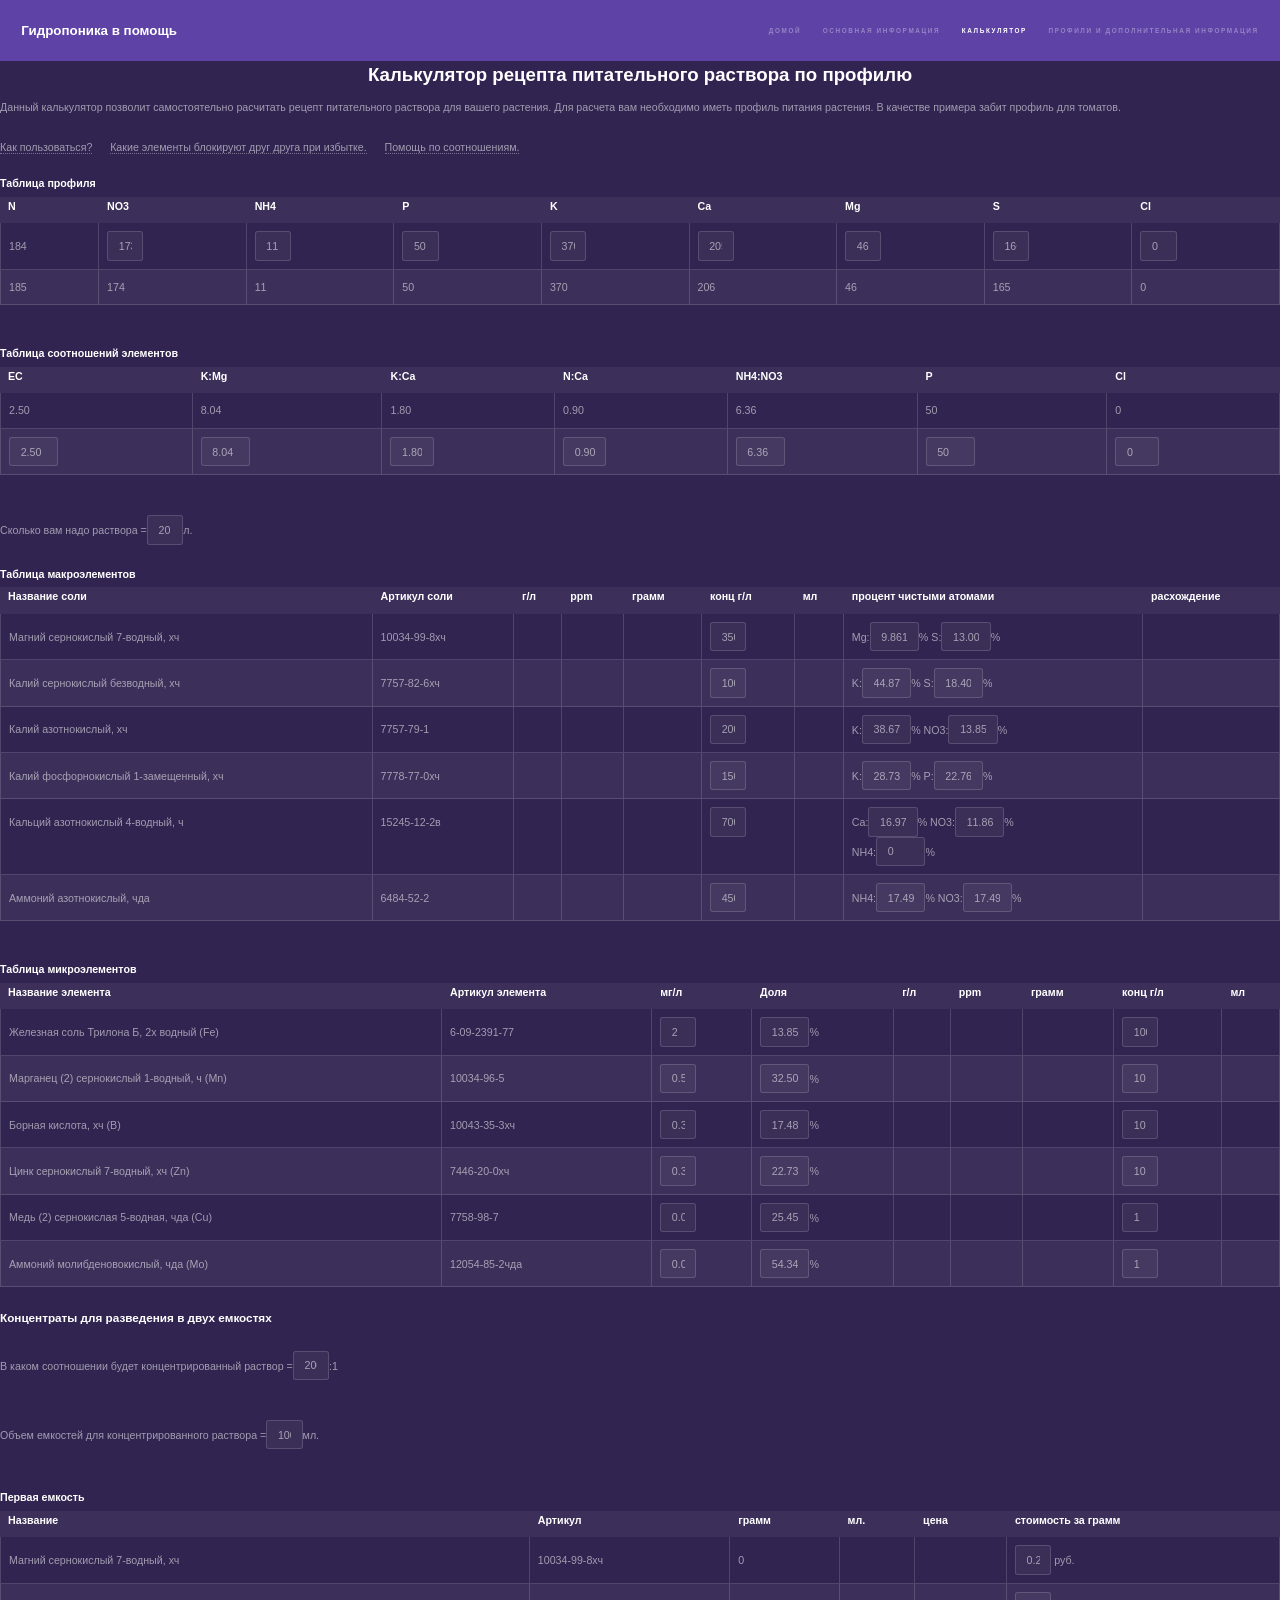
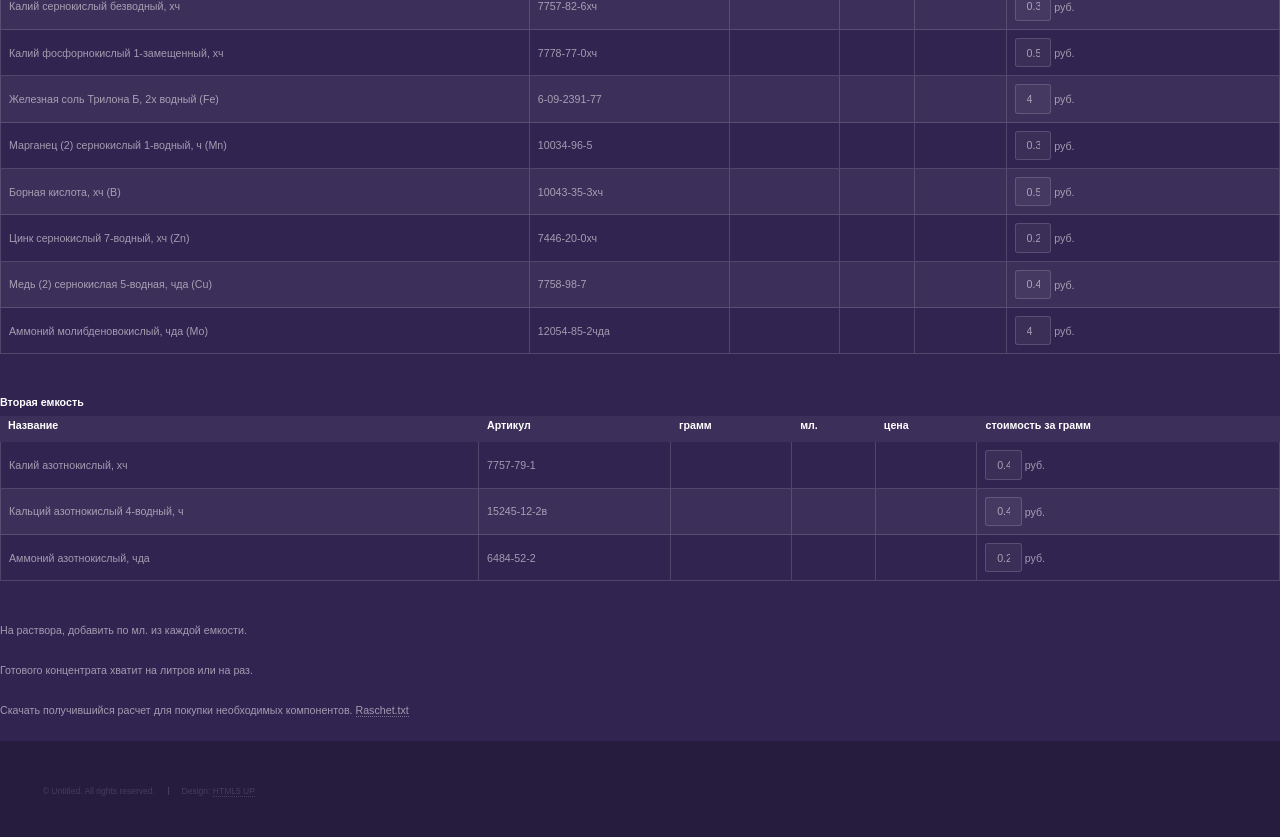
==== generic.html @ 405d000a "Add files via upload" ====
<!DOCTYPE HTML>
<!--
	Hyperspace by HTML5 UP
	html5up.net | @ajlkn
	Free for personal and commercial use under the CCA 3.0 license (html5up.net/license)
-->
<html>
	<head>
		<title>Калькулятор рецепта питательного раствора по профилю</title>
		<meta charset="utf-8" />
		<meta name="viewport" content="width=device-width, initial-scale=1, user-scalable=no" />
		<link rel="stylesheet" href="assets/css/main.css" />
		<noscript><link rel="stylesheet" href="assets/css/noscript.css" /></noscript>
	</head>
	<body class="is-preload">
		<!-- Header -->
			<header id="header">
				<a href="index.html" class="title">Гидропоника в помощь</a>
				<nav>
					<ul>
						<li><a href="index.html">Домой</a></li>
						<li><a href="generic2.html">Основная информация</a></li>
						<li><a href="generic.html" class="active">Калькулятор</a></li>
						<li><a href="generic3.html">Профили и дополнительная информация</a></li>
					</ul>
				</nav>
			</header>
    <h2 align="center">Калькулятор рецепта питательного раствора по профилю</h2>
		<p>Данный калькулятор позволит самостоятельно расчитать рецепт питательного раствора для вашего растения. Для расчета вам необходимо иметь профиль питания растения. В качестве примера забит профиль для томатов.</p>
		<div>
		<a onclick="hidetxt('div1'); return false;" href="#" rel="nofollow">Как пользоваться?</a>
		<div style="display:none;" id="div1">
			<ul>
		<li>В таблице профиля вам необходимо указать профиль питания вашего растения. Сделать это нужно в первой строке.</li>
		<li>В первой строке таблицы соотношений у вас появится расчет соотношений элементов необходимый для конечного расчета количества нужных вам солей.</li>
		<li>Во второй строке таблицы соотношений вам необходимо либо скопировать соотношения первой строки, либо произвести корректировку на ваше усмотрение.</li>
		<li>Во второй строке таблицы профиля вы можете посмотреть профиль, который получится при смешивании настоящих солей.</li>
		<li>Затем вам нужно выбрать необходимое количество раствора.</li>
		<li>В таблице микроэлементов, вы можете установить свои значения для корректировки питания.</li>
		<li>Выберите в каком соотношении будет замешиваться концентрат для приготовления раствора. И введите желаемый объем для емкостей содержащих раствор.</li>
		<li>Далее вы увидите количество необходимых солей для приготовления раствора по вашему профилю и рекомендации.</li>
			</ul>
		</div>
		&nbsp;&nbsp;&nbsp;&nbsp;
		<a onclick="hidetxt('div2'); return false;" href="#" rel="nofollow">Какие элементы блокируют друг друга при избытке.</a>
		<div style="display:none;" id="div2">
			<ul>
		<li>Калий блокирует: Кальций, Магний</li>
		<li>Магний блокирует: Кальций</li>
		<li>Кальций блокирует: Азот, Калий</li>
			</ul>
		</div>
		&nbsp;&nbsp;&nbsp;&nbsp;
		<a onclick="hidetxt('div3'); return false;" href="#" rel="nofollow">Помощь по соотношениям.</a>
		<div style="display:none;" id="div3">
			<ul>
		<li>Данные рекомендации не являются обязательными и основаны на наблюдениях.</li>
		<li>K:Mg < 10 </li>
		<li>1 < K:Ca < 2</li>
		<li>N:Ca < 1.5 </li>
		<li>K:Ca >= N:Ca</li>
			</ul>
		</div>
		</div>
		<br>
		<!-- Wrapper -->
		<form oninput="nitroprofil()">
		<h4>Таблица профиля</h4>
		<table class="alt">
		<tr>
		<th>N</th>
		<th>NO3</th>
		<th>NH4</th>
		<th>P</th>
		<th>K</th>
		<th>Ca</th>
		<th>Mg</th>
		<th>S</th>
		<th>Cl</th>
		</tr>
		<tr>
		<td><span size="3" maxlength="3" id="Ni">184</span></td>
		<td><input type="text" value="173" size="1" maxlength="3" id="NO3i"></td>
		<td><input type="text" value="11" size="1" maxlength="2" id="NH4i"></td>
		<td><input type="text" value="50" size="1" maxlength="2" id="Pi"></td>
		<td><input type="text" value="370" size="1" maxlength="3" id="Ki"></td>
		<td><input type="text" value="205" size="1" maxlength="3" id="Cai"></td>
		<td><input type="text" value="46" size="1" maxlength="2" id="Mgi"></td>
		<td><input type="text" value="166" size="1" maxlength="2" id="S"></td>
		<td><input type="text" value="0" size="1" maxlength="2" id="Cl"></td>
		</tr>
		<tr>
		<td><span size="3" maxlength="1" id="Nk">185</span></td>
		<td><span size="3" maxlength="1" id="NO3k">174</span></td>
		<td><span size="3" maxlength="1" id="NH4k">11</span></td>
		<td><span size="3" maxlength="1" id="Pk">50</span></td>
		<td><span size="3" maxlength="1" id="Kk">370</span></td>
		<td><span size="3" maxlength="1" id="Cak">206</span></td>
		<td><span size="3" maxlength="1" id="Mgk">46</span></td>
		<td><span size="3" maxlength="1" id="Sk">165</span></td>
		<td><span size="3" maxlength="1" id="Clk">0</span></td>
		</tr>
		</table>
		<br>
		<h4>Таблица соотношений элементов</h4>
		<table class="alt">
		<tr>
		<th>EC</th>
		<th>K:Mg</th>
		<th>K:Ca</th>
		<th>N:Ca</th>
		<th>NH4:NO3</th>
		<th>P</th>
		<th>Cl</th>
		</tr>
		<tr>
		<td><span size="3" maxlength="3" id="ECi">2.50</span></td>
		<td><span size="3" maxlength="3" id="KMGi">8.04</span></td>
		<td><span size="3" maxlength="3" id="KCAi">1.80</span></td>
		<td><span size="3" maxlength="3" id="NCAi">0.90</span></td>
		<td><span size="3" maxlength="3" id="NH4NO3i">6.36</span></td>
		<td><span size="3" maxlength="3" id="Pso">50</span></td>
		<td><span size="3" maxlength="3" id="Clo">0</span></td>
		</tr>
		<tr>
		<td><input type="text" size="3" value="2.50" maxlength="4" id="ECK"></span></td>
		<td><input type="text" size="3" value="8.04" maxlength="4" id="KMGK"></td>
		<td><input type="text" size="2" value="1.80" maxlength="4" id="KCAK"></td>
		<td><input type="text" size="2" value="0.90" maxlength="4" id="NCAK"></td>
		<td><input type="text" size="3" value="6.36" maxlength="4" id="NH4NO3K"></td>
		<td><input type="text" size="3" value="50" maxlength="4" id="PsoK"></td>
		<td><input type="text" size="2" value="0" maxlength="4" id="CloK"></td>
		</tr>
		</table>
		<br>
		<p> Сколько вам надо раствора =<input type="text" value="20" size="1" maxlength="4" id="Volu">л.</p>
		<h4>Таблица макроэлементов</h4>
		<table class="alt">
		<tr>
		<th>Название соли</th>
		<th>Артикул соли</th>
		<th>г/л</th>
		<th>ppm</th>
		<th>грамм</th>
		<th>конц г/л</th>
		<th>мл</th>
		<th>процент чистыми атомами</th>
		<th>расхождение</th>
		</tr>
		<tr>
		<td>Магний сернокислый 7-водный, хч</td>
		<td>10034-99-8хч</td>
		<td><span id="Gl1"></span></td>
		<td><span id="Ppm1"></span></td>
		<td><span id="Gramm1"></span></td>
		<td><input type="text" size="1" maxlength="4" value="350" id="Konc1"></td>
		<td><span id="Ml1"></span></td>
		<td>Mg:<input type="text" size="3" maxlength="7" value="9.8611" id="Mga">% S:<input type="text" size="3" maxlength="7" value="13.0095" id="Sma">%</td>
		<td><span id="Rash1"></span></td>
		</tr>
		<tr>
		<td>Калий сернокислый безводный, хч</td>
		<td>7757-82-6хч</td>
		<td><span id="Gl2"></span></td>
		<td><span id="Ppm2"></span></td>
		<td><span id="Gramm2"></span></td>
		<td><input type="text" size="1" maxlength="4" value="100" id="Konc2"></td>
		<td><span id="Ml2"></span></td>
		<td>K:<input type="text" size="3" maxlength="7" value="44.8737" id="Ka">%  S:<input type="text" size="3" maxlength="7" value="18.4008" id="Ska">%</td>
		<td><span id="Rash2"></span></td>
		</tr>
		<tr>
		<td>Калий азотнокислый, хч</td>
		<td>7757-79-1</td>
		<td><span id="Gl3"></span></td>
		<td><span id="Ppm3"></span></td>
		<td><span id="Gramm3"></span></td>
		<td><input type="text" size="1" maxlength="4" value="200" id="Konc3"></td>
		<td><span id="Ml3"></span></td>
		<td>K:<input type="text" size="3" maxlength="7" value="38.6717" id="Kna">%  NO3:<input type="text" size="3" maxlength="7" value="13.8539" id="NO3ka">%</td>
		<td><span id="Rash3"></span></td>
		</tr>
		<tr>
		<td>Калий фосфорнокислый 1-замещенный, хч</td>
		<td>7778-77-0хч</td>
		<td><span id="Gl4"></span></td>
		<td><span id="Ppm4"></span></td>
		<td><span id="Gramm4"></span></td>
		<td><input type="text" size="1" maxlength="4" value="150" id="Konc4"></td>
		<td><span id="Ml4"></span></td>
		<td>K:<input type="text" size="3" maxlength="7" value="28.7307" id="Kpa">%  P:<input type="text" size="3" maxlength="7" value="22.7605" id="Pka">%</td>
		<td><span id="Rash4"></span></td>
		</tr>
		<tr>
		<td>Кальций азотнокислый 4-водный, ч</td>
		<td>15245-12-2в</td>
		<td><span id="Gl5"></span></td>
		<td><span id="Ppm5"></span></td>
		<td><span id="Gramm5"></span></td>
		<td><input type="text" size="1" maxlength="4" value="700" id="Konc5"></td>
		<td><span id="Ml5"></span></td>
		<td>Ca:<input type="text" size="3" maxlength="7" value="16.9715" id="Caa">% NO3:<input type="text" size="3" maxlength="7" value="11.8626" id="NO3caa">% <br> NH4:<input type="text" size="3" maxlength="7" value="0" id="NH4caa">%</td>
		<td><span id="Rash5"></span></td>
		</tr>
		<tr>
		<td>Аммоний азотнокислый, чда</td>
		<td>6484-52-2</td>
		<td><span id="Gl6"></span></td>
		<td><span id="Ppm6"></span></td>
		<td><span id="Gramm6"></span></td>
		<td><input type="text" size="1" maxlength="4" value="450" id="Konc6"></td>
		<td><span id="Ml6"></span></td>
		<td>NH4:<input type="text" size="3" maxlength="7" value="17.4989" id="NH4a">% NO3:<input type="text" size="3" maxlength="7" value="17.4989" id="NO3nh4a">%</td>
		<td><span id="Rash6"></span></td>
		</tr>
		</table>
		<br>
		<h4>Таблица микроэлементов</h4>
		<table class="alt">
		<tr>
		<th>Название элемента</th>
		<th>Артикул элемента</th>
		<th>мг/л</th>
		<th>Доля</th>
		<th>г/л</th>
		<th>ppm</th>
		<th>грамм</th>
		<th>конц г/л</th>
		<th>мл</th>
		</tr>
		<tr>
		<td>Железная соль Трилона Б, 2х водный (Fe)</td>
		<td>6-09-2391-77</td>
		<td><input type="text" size="1" maxlength="4" value="2" id="Mgl1"></td>
		<td><input type="text" size="3" maxlength="7" value="13.8547" id="Dol1">%</td>
		<td><span id="Gramlitr1"></span></td>
		<td><span id="Ppmm1"></span></td>
		<td><span id="Grams1"></span></td>
		<td><input type="text" size="1" maxlength="7" value="100" id="Konc7"></td>
		<td><span id="Milli1"></span></td>
		</tr>
		<tr>
		<td>Марганец (2) сернокислый 1-водный, ч (Mn)</td>
		<td>10034-96-5</td>
		<td><input type="text" size="1" maxlength="4" value="0.55" id="Mgl2"></td>
		<td><input type="text" size="3" maxlength="7" value="32.5047" id="Dol2">%</td>
		<td><span id="Gramlitr2"></span></td>
		<td><span id="Ppmm2"></span></td>
		<td><span id="Grams2"></span></td>
		<td><input type="text" size="1" maxlength="7" value="10" id="Konc8"></td>
		<td><span id="Milli2"></span></td>
		</tr>
		<tr>
		<td>Борная кислота, хч (B)</td>
		<td>10043-35-3хч</td>
		<td><input type="text" size="1" maxlength="4" value="0.35" id="Mgl3"></td>
		<td><input type="text" size="3" maxlength="7" value="17.4842" id="Dol3">%</td>
		<td><span id="Gramlitr3"></span></td>
		<td><span id="Ppmm3"></span></td>
		<td><span id="Grams3"></span></td>
		<td><input type="text" size="1" maxlength="7" value="10" id="Konc9"></td>
		<td><span id="Milli3"></span></td>
		</tr>
		<tr>
		<td>Цинк сернокислый 7-водный, хч (Zn)</td>
		<td>7446-20-0хч</td>
		<td><input type="text" size="1" maxlength="4" value="0.33" id="Mgl4"></td>
		<td><input type="text" size="3" maxlength="7" value="22.737" id="Dol4">%</td>
		<td><span id="Gramlitr4"></span></td>
		<td><span id="Ppmm4"></span></td>
		<td><span id="Grams4"></span></td>
		<td><input type="text" size="1" maxlength="7" value="10" id="Konc10"></td>
		<td><span id="Milli4"></span></td>
		</tr>
		<tr>
		<td>Медь (2) сернокислая 5-водная, чда (Cu)</td>
		<td>7758-98-7</td>
		<td><input type="text" size="1" maxlength="4" value="0.05" id="Mgl5"></td>
		<td><input type="text" size="3" maxlength="7" value="25.4505" id="Dol5">%</td>
		<td><span id="Gramlitr5"></span></td>
		<td><span id="Ppmm5"></span></td>
		<td><span id="Grams5"></span></td>
		<td><input type="text" size="1" maxlength="7" value="1" id="Konc11"></td>
		<td><span id="Milli5"></span></td>
		</tr>
		<tr>
		<td>Аммоний молибденовокислый, чда (Mo)</td>
		<td>12054-85-2чда</td>
		<td><input type="text" size="1" maxlength="4" value="0.05" id="Mgl6"></td>
		<td><input type="text" size="3" maxlength="7" value="54.3464" id="Dol6">%</td>
		<td><span id="Gramlitr6"></span></td>
		<td><span id="Ppmm6"></span></td>
		<td><span id="Grams6"></span></td>
		<td><input type="text" size="1" maxlength="7" value="1" id="Konc12"></td>
		<td><span id="Milli6"></span></td>
		</tr>
		</table>
		<h3>Концентраты для разведения в двух емкостях</h3>
		<br>
		<p>В каком соотношении будет концентрированный раствор =<input type="text" value="200" size="1" maxlength="4" id="Koncentrat">:1</p>
		<br>
		<p> Объем емкостей для концентрированного раствора =<input type="text" value="1000" size="1" maxlength="4" id="Volkoncentrat">мл.</p>
		<br>
		<h4>Первая емкость</h4>
		<table class="alt">
			<tr>
				<th>Название</th>
				<th>Артикул</th>
				<th>грамм</th>
				<th>мл.</th>
				<th>цена</th>
				<th>стоимость за грамм</th>
			</tr>
			<tr>
				<td>Магний сернокислый 7-водный, хч</td>
				<td>10034-99-8хч</td>
				<td><span id="Gramkonc1">0</span></td>
				<td><span id="Millikonc1"></span></td>
				<td><span id="Price1"></span></td>
				<td><input type="text" size="1" maxlength="7" value="0.2" id="Priceg1"> руб.</td>
			</tr>
			<tr>
				<td>Калий сернокислый безводный, хч</td>
				<td>7757-82-6хч</td>
				<td><span id="Gramkonc2"></span></td>
				<td><span id="Millikonc2"></span></td>
				<td><span id="Price2"></span></td>
				<td><input type="text" size="1" maxlength="7" value="0.32" id="Priceg2"> руб.</td>
			</tr>
			<tr>
				<td>Калий фосфорнокислый 1-замещенный, хч</td>
				<td>7778-77-0хч</td>
				<td><span id="Gramkonc3"></span></td>
				<td><span id="Millikonc3"></span></td>
				<td><span id="Price3"></span></td>
				<td><input type="text" size="1" maxlength="7" value="0.5" id="Priceg3"> руб.</td>
			</tr>
			<tr>
				<td>Железная соль Трилона Б, 2х водный (Fe)</td>
				<td>6-09-2391-77</td>
				<td><span id="Gramkonc4"></span></td>
				<td><span id="Millikonc4"></span></td>
				<td><span id="Price4"></span></td>
				<td><input type="text" size="1" maxlength="7" value="4" id="Priceg4"> руб.</td>
			</tr>
			<tr>
				<td>Марганец (2) сернокислый 1-водный, ч (Mn)</td>
				<td>10034-96-5</td>
				<td><span id="Gramkonc5"></span></td>
				<td><span id="Millikonc5"></span></td>
				<td><span id="Price5"></span></td>
				<td><input type="text" size="1" maxlength="7" value="0.3" id="Priceg5"> руб.</td>
			</tr>
			<tr>
				<td>Борная кислота, хч (B)</td>
				<td>10043-35-3хч</td>
				<td><span id="Gramkonc6"></span></td>
				<td><span id="Millikonc6"></span></td>
				<td><span id="Price6"></span></td>
				<td><input type="text" size="1" maxlength="7" value="0.5" id="Priceg6"> руб.</td>
			</tr>
			<tr>
				<td>Цинк сернокислый 7-водный, хч (Zn)</td>
				<td>7446-20-0хч</td>
				<td><span id="Gramkonc7"></span></td>
				<td><span id="Millikonc7"></span></td>
				<td><span id="Price7"></span></td>
				<td><input type="text" size="1" maxlength="7" value="0.2" id="Priceg7"> руб.</td>
			</tr>
			<tr>
				<td>Медь (2) сернокислая 5-водная, чда (Cu)</td>
				<td>7758-98-7</td>
				<td><span id="Gramkonc8"></span></td>
				<td><span id="Millikonc8"></span></td>
				<td><span id="Price8"></span></td>
				<td><input type="text" size="1" maxlength="7" value="0.4" id="Priceg8"> руб.</td>
			</tr>
			<tr>
				<td>Аммоний молибденовокислый, чда (Mo)</td>
				<td>12054-85-2чда</td>
				<td><span id="Gramkonc9"></span></td>
				<td><span id="Millikonc9"></span></td>
				<td><span id="Price9"></span></td>
				<td><input type="text" size="1" maxlength="7" value="4" id="Priceg9"> руб.</td>
			</tr>
		</table>
		<br>
		<h4>Вторая емкость</h4>
		<table class="alt">
			<tr>
				<th>Название</th>
				<th>Артикул</th>
				<th>грамм</th>
				<th>мл.</th>
				<th>цена</th>
				<th>стоимость за грамм</th>
			</tr>
			<tr>
				<td>Калий азотнокислый, хч</td>
				<td>7757-79-1</td>
				<td><span id="Gramkonc10"></span></td>
				<td><span id="Millikonc10"></span></td>
				<td><span id="Price10"></span></td>
				<td><input type="text" size="1" maxlength="7" value="0.4" id="Priceg10"> руб.</td>
			</tr>
			<tr>
				<td>Кальций азотнокислый 4-водный, ч</td>
				<td>15245-12-2в</td>
				<td><span id="Gramkonc11"></span></td>
				<td><span id="Millikonc11"></span></td>
				<td><span id="Price11"></span></td>
				<td><input type="text" size="1" maxlength="7" value="0.4" id="Priceg11"> руб.</td>
			</tr>
			<tr>
				<td>Аммоний азотнокислый, чда</td>
				<td>6484-52-2</td>
				<td><span id="Gramkonc12"></span></td>
				<td><span id="Millikonc12"></span></td>
				<td><span id="Price12"></span></td>
				<td><input type="text" size="1" maxlength="7" value="0.25" id="Priceg12"> руб.</td>
			</tr>
		</table>
		<br>
		<p> На <span id="Volume"></span> раствора, добавить по <span id="Rashod"></span> мл. из каждой емкости.</p>
		<p> Готового концентрата хватит на <span id="Litre"></span> литров или на <span id="Razi"></span> раз.</p>
		<p> Скачать получившийся расчет для покупки необходимых компонентов. <a download="Raschet.txt" id="test" href="#">Raschet.txt</a></p>
		<script src="assets/js/calculator.js"></script>
				</form>
				<!-- Footer -->
			<footer id="footer" class="wrapper alt">
				<div class="inner">
					<ul class="menu">
						<li>&copy; Untitled. All rights reserved.</li><li>Design: <a href="http://html5up.net">HTML5 UP</a></li>
					</ul>
				</div>
			</footer>

		<!-- Scripts -->
			<script src="assets/js/jquery.min.js"></script>
			<script src="assets/js/jquery.scrollex.min.js"></script>
			<script src="assets/js/jquery.scrolly.min.js"></script>
			<script src="assets/js/browser.min.js"></script>
			<script src="assets/js/breakpoints.min.js"></script>
			<script src="assets/js/util.js"></script>
			<script src="assets/js/main.js"></script>
			<script src="assets/js/base64.js"></script>
<script>
var show;
function hidetxt(type){
 param=document.getElementById(type);
 if(param.style.display == "none") {
 if(show) show.style.display = "none";
 param.style.display = "block";
 show = param;
 }else param.style.display = "none"
}
</script>
	</body>
</html>
---- assets/css/main.css ----
@import url(fontawesome-all.min.css);

/*
	Hyperspace by HTML5 UP
	html5up.net | @ajlkn
	Free for personal and commercial use under the CCA 3.0 license (html5up.net/license)
*/

html, body, div, span, applet, object,
iframe, h1, h2, h3, h4, h5, h6, p, blockquote,
pre, a, abbr, acronym, address, big, cite,
code, del, dfn, em, img, ins, kbd, q, s, samp,
small, strike, strong, sub, sup, tt, var, b,
u, i, center, dl, dt, dd, ol, ul, li, fieldset,
form, label, legend, table, caption, tbody,
tfoot, thead, tr, th, td, article, aside,
canvas, details, embed, figure, figcaption,
footer, header, hgroup, menu, nav, output, ruby,
section, summary, time, mark, audio, video {
	margin: 0;
	padding: 0;
	border: 0;
	font-size: 100%;
	font: inherit;
	vertical-align: baseline;}

article, aside, details, figcaption, figure,
footer, header, hgroup, menu, nav, section {
	display: block;}

body {
	line-height: 1;
}

ol, ul {
	list-style: none;
}

blockquote, q {
	quotes: none;
}

	blockquote:before, blockquote:after, q:before, q:after {
		content: '';
		content: none;
	}

table {
	border-collapse: collapse;
	border-spacing: 0;
}

body {
	-webkit-text-size-adjust: none;
}

mark {
	background-color: transparent;
	color: inherit;
}

input::-moz-focus-inner {
	border: 0;
	padding: 0;
}

input, select, textarea {
	-moz-appearance: none;
	-webkit-appearance: none;
	-ms-appearance: none;
	appearance: none;
}

/* Basic */

	@-ms-viewport {
		width: device-width;
	}

	body {
		-ms-overflow-style: scrollbar;
	}

	@media screen and (max-width: 480px) {

		html, body {
			min-width: 320px;
		}

	}

	html {
		box-sizing: border-box;
	}

	*, *:before, *:after {
		box-sizing: inherit;
	}

	body {
		background: #312450;
	}

		body.is-preload *, body.is-preload *:before, body.is-preload *:after {
			-moz-animation: none !important;
			-webkit-animation: none !important;
			-ms-animation: none !important;
			animation: none !important;
			-moz-transition: none !important;
			-webkit-transition: none !important;
			-ms-transition: none !important;
			transition: none !important;
		}

/* Type */

	body, input, select, textarea {
		color: rgba(255, 255, 255, 0.55);
		font-family: Arial, Helvetica, sans-serif;
		font-size: 13.5pt;
		font-weight: normal;
		line-height: 1.75;
	}

		@media screen and (max-width: 1680px) {

			body, input, select, textarea {
				font-size: 12pt;
			}

		}

		@media screen and (max-width: 1280px) {

			body, input, select, textarea {
				font-size: 8pt;
			}

		}

		@media screen and (max-width: 360px) {

			body, input, select, textarea {
				font-size: 7pt;
			}

		}

	a {
		-moz-transition: color 0.2s ease, border-bottom-color 0.2s ease;
		-webkit-transition: color 0.2s ease, border-bottom-color 0.2s ease;
		-ms-transition: color 0.2s ease, border-bottom-color 0.2s ease;
		transition: color 0.2s ease, border-bottom-color 0.2s ease;
		border-bottom: dotted 1px rgba(255, 255, 255, 0.35);
		color: inherit;
		text-decoration: none;
	}

		a:hover {
			border-bottom-color: transparent;
			color: #ffffff;
		}

	strong, b {
		color: #ffffff;
		font-weight: bold;
	}

	em, i {
		font-style: italic;
	}

	p {
		margin: 0 0 2em 0;
	}

	h1, h2, h3, h4, h5, h6 {
		color: #ffffff;
		font-weight: bold;
		line-height: 1.5;
		margin: 0 0 0.5em 0;
	}

		h1 a, h2 a, h3 a, h4 a, h5 a, h6 a {
			color: inherit;
			text-decoration: none;
		}

	h1 {
		font-size: 2.75em;
	}

		h1.major {
			margin: 0 0 1.3em 0;
			position: relative;
			padding-bottom: 0.35em;
		}

			h1.major:after {
				background-image: -moz-linear-gradient(to right, #5e42a6, #b74e91);
				background-image: -webkit-linear-gradient(to right, #5e42a6, #b74e91);
				background-image: -ms-linear-gradient(to right, #5e42a6, #b74e91);
				background-image: linear-gradient(to right, #5e42a6, #b74e91);
				-moz-transition: max-width 0.2s ease;
				-webkit-transition: max-width 0.2s ease;
				-ms-transition: max-width 0.2s ease;
				transition: max-width 0.2s ease;
				border-radius: 0.2em;
				bottom: 0;
				content: '';
				height: 0.05em;
				position: absolute;
				right: 0;
				width: 100%;
			}

	h2 {
		font-size: 1.75em;
	}

	h3 {
		font-size: 1.1em;
	}

	h4 {
		font-size: 1em;
	}

	h5 {
		font-size: 0.8em;
	}

	h6 {
		font-size: 0.6em;
	}

	@media screen and (max-width: 736px) {

		h1 {
			font-size: 2em;
		}

		h2 {
			font-size: 1.25em;
		}

		h3 {
			font-size: 1em;
		}

		h4 {
			font-size: 0.8em;
		}

		h5 {
			font-size: 0.6em;
		}

		h6 {
			font-size: 0.6em;
		}

	}

	sub {
		font-size: 0.8em;
		position: relative;
		top: 0.5em;
	}

	sup {
		font-size: 0.8em;
		position: relative;
		top: -0.5em;
	}

	blockquote {
		border-left: solid 4px rgba(255, 255, 255, 0.15);
		font-style: italic;
		margin: 0 0 2em 0;
		padding: 0.5em 0 0.5em 2em;
	}

	code {
		background: rgba(255, 255, 255, 0.05);
		border-radius: 0.25em;
		border: solid 1px rgba(255, 255, 255, 0.15);
		font-family: "Courier New", monospace;
		font-size: 0.9em;
		margin: 0 0.25em;
		padding: 0.25em 0.65em;
	}

	pre {
		-webkit-overflow-scrolling: touch;
		font-family: "Courier New", monospace;
		font-size: 0.9em;
		margin: 0 0 2em 0;
	}

		pre code {
			display: block;
			line-height: 1.75em;
			padding: 1em 1.5em;
			overflow-x: auto;
		}

	hr {
		border: 0;
		border-bottom: solid 1px rgba(255, 255, 255, 0.15);
		margin: 2em 0;
	}

		hr.major {
			margin: 3em 0;
		}

	.align-left {
		text-align: left;
	}

	.align-center {
		text-align: center;
	}

	.align-right {
		text-align: right;
	}

/* Row */

	.row {
		display: flex;
		flex-wrap: wrap;
		box-sizing: border-box;
		align-items: stretch;
	}

		.row > * {
			box-sizing: border-box;
		}

		.row.gtr-uniform > * > :last-child {
			margin-bottom: 0;
		}

		.row.aln-left {
			justify-content: flex-start;
		}

		.row.aln-center {
			justify-content: center;
		}

		.row.aln-right {
			justify-content: flex-end;
		}

		.row.aln-top {
			align-items: flex-start;
		}

		.row.aln-middle {
			align-items: center;
		}

		.row.aln-bottom {
			align-items: flex-end;
		}

		.row > .imp {
			order: -1;
		}

		.row > .col-1 {
			width: 8.33333%;
		}

		.row > .off-1 {
			margin-left: 8.33333%;
		}

		.row > .col-2 {
			width: 16.66667%;
		}

		.row > .off-2 {
			margin-left: 16.66667%;
		}

		.row > .col-3 {
			width: 25%;
		}

		.row > .off-3 {
			margin-left: 25%;
		}

		.row > .col-4 {
			width: 33.33333%;
		}

		.row > .off-4 {
			margin-left: 33.33333%;
		}

		.row > .col-5 {
			width: 41.66667%;
		}

		.row > .off-5 {
			margin-left: 41.66667%;
		}

		.row > .col-6 {
			width: 50%;
		}

		.row > .off-6 {
			margin-left: 50%;
		}

		.row > .col-7 {
			width: 58.33333%;
		}

		.row > .off-7 {
			margin-left: 58.33333%;
		}

		.row > .col-8 {
			width: 66.66667%;
		}

		.row > .off-8 {
			margin-left: 66.66667%;
		}

		.row > .col-9 {
			width: 75%;
		}

		.row > .off-9 {
			margin-left: 75%;
		}

		.row > .col-10 {
			width: 83.33333%;
		}

		.row > .off-10 {
			margin-left: 83.33333%;
		}

		.row > .col-11 {
			width: 91.66667%;
		}

		.row > .off-11 {
			margin-left: 91.66667%;
		}

		.row > .col-12 {
			width: 100%;
		}

		.row > .off-12 {
			margin-left: 100%;
		}

		.row.gtr-0 {
			margin-top: 0;
			margin-left: 0em;
		}

			.row.gtr-0 > * {
				padding: 0 0 0 0em;
			}

			.row.gtr-0.gtr-uniform {
				margin-top: 0em;
			}

				.row.gtr-0.gtr-uniform > * {
					padding-top: 0em;
				}

		.row.gtr-25 {
			margin-top: 0;
			margin-left: -0.375em;
		}

			.row.gtr-25 > * {
				padding: 0 0 0 0.375em;
			}

			.row.gtr-25.gtr-uniform {
				margin-top: -0.375em;
			}

				.row.gtr-25.gtr-uniform > * {
					padding-top: 0.375em;
				}

		.row.gtr-50 {
			margin-top: 0;
			margin-left: -0.75em;
		}

			.row.gtr-50 > * {
				padding: 0 0 0 0.75em;
			}

			.row.gtr-50.gtr-uniform {
				margin-top: -0.75em;
			}

				.row.gtr-50.gtr-uniform > * {
					padding-top: 0.75em;
				}

		.row {
			margin-top: 0;
			margin-left: -1.5em;
		}

			.row > * {
				padding: 0 0 0 1.5em;
			}

			.row.gtr-uniform {
				margin-top: -1.5em;
			}

				.row.gtr-uniform > * {
					padding-top: 1.5em;
				}

		.row.gtr-150 {
			margin-top: 0;
			margin-left: -2.25em;
		}

			.row.gtr-150 > * {
				padding: 0 0 0 2.25em;
			}

			.row.gtr-150.gtr-uniform {
				margin-top: -2.25em;
			}

				.row.gtr-150.gtr-uniform > * {
					padding-top: 2.25em;
				}

		.row.gtr-200 {
			margin-top: 0;
			margin-left: -3em;
		}

			.row.gtr-200 > * {
				padding: 0 0 0 3em;
			}

			.row.gtr-200.gtr-uniform {
				margin-top: -3em;
			}

				.row.gtr-200.gtr-uniform > * {
					padding-top: 3em;
				}

		@media screen and (max-width: 1680px) {

			.row {
				display: flex;
				flex-wrap: wrap;
				box-sizing: border-box;
				align-items: stretch;
			}

				.row > * {
					box-sizing: border-box;
				}

				.row.gtr-uniform > * > :last-child {
					margin-bottom: 0;
				}

				.row.aln-left {
					justify-content: flex-start;
				}

				.row.aln-center {
					justify-content: center;
				}

				.row.aln-right {
					justify-content: flex-end;
				}

				.row.aln-top {
					align-items: flex-start;
				}

				.row.aln-middle {
					align-items: center;
				}

				.row.aln-bottom {
					align-items: flex-end;
				}

				.row > .imp-xlarge {
					order: -1;
				}

				.row > .col-1-xlarge {
					width: 8.33333%;
				}

				.row > .off-1-xlarge {
					margin-left: 8.33333%;
				}

				.row > .col-2-xlarge {
					width: 16.66667%;
				}

				.row > .off-2-xlarge {
					margin-left: 16.66667%;
				}

				.row > .col-3-xlarge {
					width: 25%;
				}

				.row > .off-3-xlarge {
					margin-left: 25%;
				}

				.row > .col-4-xlarge {
					width: 33.33333%;
				}

				.row > .off-4-xlarge {
					margin-left: 33.33333%;
				}

				.row > .col-5-xlarge {
					width: 41.66667%;
				}

				.row > .off-5-xlarge {
					margin-left: 41.66667%;
				}

				.row > .col-6-xlarge {
					width: 50%;
				}

				.row > .off-6-xlarge {
					margin-left: 50%;
				}

				.row > .col-7-xlarge {
					width: 58.33333%;
				}

				.row > .off-7-xlarge {
					margin-left: 58.33333%;
				}

				.row > .col-8-xlarge {
					width: 66.66667%;
				}

				.row > .off-8-xlarge {
					margin-left: 66.66667%;
				}

				.row > .col-9-xlarge {
					width: 75%;
				}

				.row > .off-9-xlarge {
					margin-left: 75%;
				}

				.row > .col-10-xlarge {
					width: 83.33333%;
				}

				.row > .off-10-xlarge {
					margin-left: 83.33333%;
				}

				.row > .col-11-xlarge {
					width: 91.66667%;
				}

				.row > .off-11-xlarge {
					margin-left: 91.66667%;
				}

				.row > .col-12-xlarge {
					width: 100%;
				}

				.row > .off-12-xlarge {
					margin-left: 100%;
				}

				.row.gtr-0 {
					margin-top: 0;
					margin-left: 0em;
				}

					.row.gtr-0 > * {
						padding: 0 0 0 0em;
					}

					.row.gtr-0.gtr-uniform {
						margin-top: 0em;
					}

						.row.gtr-0.gtr-uniform > * {
							padding-top: 0em;
						}

				.row.gtr-25 {
					margin-top: 0;
					margin-left: -0.375em;
				}

					.row.gtr-25 > * {
						padding: 0 0 0 0.375em;
					}

					.row.gtr-25.gtr-uniform {
						margin-top: -0.375em;
					}

						.row.gtr-25.gtr-uniform > * {
							padding-top: 0.375em;
						}

				.row.gtr-50 {
					margin-top: 0;
					margin-left: -0.75em;
				}

					.row.gtr-50 > * {
						padding: 0 0 0 0.75em;
					}

					.row.gtr-50.gtr-uniform {
						margin-top: -0.75em;
					}

						.row.gtr-50.gtr-uniform > * {
							padding-top: 0.75em;
						}

				.row {
					margin-top: 0;
					margin-left: -1.5em;
				}

					.row > * {
						padding: 0 0 0 1.5em;
					}

					.row.gtr-uniform {
						margin-top: -1.5em;
					}

						.row.gtr-uniform > * {
							padding-top: 1.5em;
						}

				.row.gtr-150 {
					margin-top: 0;
					margin-left: -2.25em;
				}

					.row.gtr-150 > * {
						padding: 0 0 0 2.25em;
					}

					.row.gtr-150.gtr-uniform {
						margin-top: -2.25em;
					}

						.row.gtr-150.gtr-uniform > * {
							padding-top: 2.25em;
						}

				.row.gtr-200 {
					margin-top: 0;
					margin-left: -3em;
				}

					.row.gtr-200 > * {
						padding: 0 0 0 3em;
					}

					.row.gtr-200.gtr-uniform {
						margin-top: -3em;
					}

						.row.gtr-200.gtr-uniform > * {
							padding-top: 3em;
						}

		}

		@media screen and (max-width: 1280px) {

			.row {
				display: flex;
				flex-wrap: wrap;
				box-sizing: border-box;
				align-items: stretch;
			}

				.row > * {
					box-sizing: border-box;
				}

				.row.gtr-uniform > * > :last-child {
					margin-bottom: 0;
				}

				.row.aln-left {
					justify-content: flex-start;
				}

				.row.aln-center {
					justify-content: center;
				}

				.row.aln-right {
					justify-content: flex-end;
				}

				.row.aln-top {
					align-items: flex-start;
				}

				.row.aln-middle {
					align-items: center;
				}

				.row.aln-bottom {
					align-items: flex-end;
				}

				.row > .imp-large {
					order: -1;
				}

				.row > .col-1-large {
					width: 8.33333%;
				}

				.row > .off-1-large {
					margin-left: 8.33333%;
				}

				.row > .col-2-large {
					width: 16.66667%;
				}

				.row > .off-2-large {
					margin-left: 16.66667%;
				}

				.row > .col-3-large {
					width: 25%;
				}

				.row > .off-3-large {
					margin-left: 25%;
				}

				.row > .col-4-large {
					width: 33.33333%;
				}

				.row > .off-4-large {
					margin-left: 33.33333%;
				}

				.row > .col-5-large {
					width: 41.66667%;
				}

				.row > .off-5-large {
					margin-left: 41.66667%;
				}

				.row > .col-6-large {
					width: 50%;
				}

				.row > .off-6-large {
					margin-left: 50%;
				}

				.row > .col-7-large {
					width: 58.33333%;
				}

				.row > .off-7-large {
					margin-left: 58.33333%;
				}

				.row > .col-8-large {
					width: 66.66667%;
				}

				.row > .off-8-large {
					margin-left: 66.66667%;
				}

				.row > .col-9-large {
					width: 75%;
				}

				.row > .off-9-large {
					margin-left: 75%;
				}

				.row > .col-10-large {
					width: 83.33333%;
				}

				.row > .off-10-large {
					margin-left: 83.33333%;
				}

				.row > .col-11-large {
					width: 91.66667%;
				}

				.row > .off-11-large {
					margin-left: 91.66667%;
				}

				.row > .col-12-large {
					width: 100%;
				}

				.row > .off-12-large {
					margin-left: 100%;
				}

				.row.gtr-0 {
					margin-top: 0;
					margin-left: 0em;
				}

					.row.gtr-0 > * {
						padding: 0 0 0 0em;
					}

					.row.gtr-0.gtr-uniform {
						margin-top: 0em;
					}

						.row.gtr-0.gtr-uniform > * {
							padding-top: 0em;
						}

				.row.gtr-25 {
					margin-top: 0;
					margin-left: -0.375em;
				}

					.row.gtr-25 > * {
						padding: 0 0 0 0.375em;
					}

					.row.gtr-25.gtr-uniform {
						margin-top: -0.375em;
					}

						.row.gtr-25.gtr-uniform > * {
							padding-top: 0.375em;
						}

				.row.gtr-50 {
					margin-top: 0;
					margin-left: -0.75em;
				}

					.row.gtr-50 > * {
						padding: 0 0 0 0.75em;
					}

					.row.gtr-50.gtr-uniform {
						margin-top: -0.75em;
					}

						.row.gtr-50.gtr-uniform > * {
							padding-top: 0.75em;
						}

				.row {
					margin-top: 0;
					margin-left: -1.5em;
				}

					.row > * {
						padding: 0 0 0 1.5em;
					}

					.row.gtr-uniform {
						margin-top: -1.5em;
					}

						.row.gtr-uniform > * {
							padding-top: 1.5em;
						}

				.row.gtr-150 {
					margin-top: 0;
					margin-left: -2.25em;
				}

					.row.gtr-150 > * {
						padding: 0 0 0 2.25em;
					}

					.row.gtr-150.gtr-uniform {
						margin-top: -2.25em;
					}

						.row.gtr-150.gtr-uniform > * {
							padding-top: 2.25em;
						}

				.row.gtr-200 {
					margin-top: 0;
					margin-left: -3em;
				}

					.row.gtr-200 > * {
						padding: 0 0 0 3em;
					}

					.row.gtr-200.gtr-uniform {
						margin-top: -3em;
					}

						.row.gtr-200.gtr-uniform > * {
							padding-top: 3em;
						}

		}

		@media screen and (max-width: 980px) {

			.row {
				display: flex;
				flex-wrap: wrap;
				box-sizing: border-box;
				align-items: stretch;
			}

				.row > * {
					box-sizing: border-box;
				}

				.row.gtr-uniform > * > :last-child {
					margin-bottom: 0;
				}

				.row.aln-left {
					justify-content: flex-start;
				}

				.row.aln-center {
					justify-content: center;
				}

				.row.aln-right {
					justify-content: flex-end;
				}

				.row.aln-top {
					align-items: flex-start;
				}

				.row.aln-middle {
					align-items: center;
				}

				.row.aln-bottom {
					align-items: flex-end;
				}

				.row > .imp-medium {
					order: -1;
				}

				.row > .col-1-medium {
					width: 8.33333%;
				}

				.row > .off-1-medium {
					margin-left: 8.33333%;
				}

				.row > .col-2-medium {
					width: 16.66667%;
				}

				.row > .off-2-medium {
					margin-left: 16.66667%;
				}

				.row > .col-3-medium {
					width: 25%;
				}

				.row > .off-3-medium {
					margin-left: 25%;
				}

				.row > .col-4-medium {
					width: 33.33333%;
				}

				.row > .off-4-medium {
					margin-left: 33.33333%;
				}

				.row > .col-5-medium {
					width: 41.66667%;
				}

				.row > .off-5-medium {
					margin-left: 41.66667%;
				}

				.row > .col-6-medium {
					width: 50%;
				}

				.row > .off-6-medium {
					margin-left: 50%;
				}

				.row > .col-7-medium {
					width: 58.33333%;
				}

				.row > .off-7-medium {
					margin-left: 58.33333%;
				}

				.row > .col-8-medium {
					width: 66.66667%;
				}

				.row > .off-8-medium {
					margin-left: 66.66667%;
				}

				.row > .col-9-medium {
					width: 75%;
				}

				.row > .off-9-medium {
					margin-left: 75%;
				}

				.row > .col-10-medium {
					width: 83.33333%;
				}

				.row > .off-10-medium {
					margin-left: 83.33333%;
				}

				.row > .col-11-medium {
					width: 91.66667%;
				}

				.row > .off-11-medium {
					margin-left: 91.66667%;
				}

				.row > .col-12-medium {
					width: 100%;
				}

				.row > .off-12-medium {
					margin-left: 100%;
				}

				.row.gtr-0 {
					margin-top: 0;
					margin-left: 0em;
				}

					.row.gtr-0 > * {
						padding: 0 0 0 0em;
					}

					.row.gtr-0.gtr-uniform {
						margin-top: 0em;
					}

						.row.gtr-0.gtr-uniform > * {
							padding-top: 0em;
						}

				.row.gtr-25 {
					margin-top: 0;
					margin-left: -0.375em;
				}

					.row.gtr-25 > * {
						padding: 0 0 0 0.375em;
					}

					.row.gtr-25.gtr-uniform {
						margin-top: -0.375em;
					}

						.row.gtr-25.gtr-uniform > * {
							padding-top: 0.375em;
						}

				.row.gtr-50 {
					margin-top: 0;
					margin-left: -0.75em;
				}

					.row.gtr-50 > * {
						padding: 0 0 0 0.75em;
					}

					.row.gtr-50.gtr-uniform {
						margin-top: -0.75em;
					}

						.row.gtr-50.gtr-uniform > * {
							padding-top: 0.75em;
						}

				.row {
					margin-top: 0;
					margin-left: -1.5em;
				}

					.row > * {
						padding: 0 0 0 1.5em;
					}

					.row.gtr-uniform {
						margin-top: -1.5em;
					}

						.row.gtr-uniform > * {
							padding-top: 1.5em;
						}

				.row.gtr-150 {
					margin-top: 0;
					margin-left: -2.25em;
				}

					.row.gtr-150 > * {
						padding: 0 0 0 2.25em;
					}

					.row.gtr-150.gtr-uniform {
						margin-top: -2.25em;
					}

						.row.gtr-150.gtr-uniform > * {
							padding-top: 2.25em;
						}

				.row.gtr-200 {
					margin-top: 0;
					margin-left: -3em;
				}

					.row.gtr-200 > * {
						padding: 0 0 0 3em;
					}

					.row.gtr-200.gtr-uniform {
						margin-top: -3em;
					}

						.row.gtr-200.gtr-uniform > * {
							padding-top: 3em;
						}

		}

		@media screen and (max-width: 736px) {

			.row {
				display: flex;
				flex-wrap: wrap;
				box-sizing: border-box;
				align-items: stretch;
			}

				.row > * {
					box-sizing: border-box;
				}

				.row.gtr-uniform > * > :last-child {
					margin-bottom: 0;
				}

				.row.aln-left {
					justify-content: flex-start;
				}

				.row.aln-center {
					justify-content: center;
				}

				.row.aln-right {
					justify-content: flex-end;
				}

				.row.aln-top {
					align-items: flex-start;
				}

				.row.aln-middle {
					align-items: center;
				}

				.row.aln-bottom {
					align-items: flex-end;
				}

				.row > .imp-small {
					order: -1;
				}

				.row > .col-1-small {
					width: 8.33333%;
				}

				.row > .off-1-small {
					margin-left: 8.33333%;
				}

				.row > .col-2-small {
					width: 16.66667%;
				}

				.row > .off-2-small {
					margin-left: 16.66667%;
				}

				.row > .col-3-small {
					width: 25%;
				}

				.row > .off-3-small {
					margin-left: 25%;
				}

				.row > .col-4-small {
					width: 33.33333%;
				}

				.row > .off-4-small {
					margin-left: 33.33333%;
				}

				.row > .col-5-small {
					width: 41.66667%;
				}

				.row > .off-5-small {
					margin-left: 41.66667%;
				}

				.row > .col-6-small {
					width: 50%;
				}

				.row > .off-6-small {
					margin-left: 50%;
				}

				.row > .col-7-small {
					width: 58.33333%;
				}

				.row > .off-7-small {
					margin-left: 58.33333%;
				}

				.row > .col-8-small {
					width: 66.66667%;
				}

				.row > .off-8-small {
					margin-left: 66.66667%;
				}

				.row > .col-9-small {
					width: 75%;
				}

				.row > .off-9-small {
					margin-left: 75%;
				}

				.row > .col-10-small {
					width: 83.33333%;
				}

				.row > .off-10-small {
					margin-left: 83.33333%;
				}

				.row > .col-11-small {
					width: 91.66667%;
				}

				.row > .off-11-small {
					margin-left: 91.66667%;
				}

				.row > .col-12-small {
					width: 100%;
				}

				.row > .off-12-small {
					margin-left: 100%;
				}

				.row.gtr-0 {
					margin-top: 0;
					margin-left: 0em;
				}

					.row.gtr-0 > * {
						padding: 0 0 0 0em;
					}

					.row.gtr-0.gtr-uniform {
						margin-top: 0em;
					}

						.row.gtr-0.gtr-uniform > * {
							padding-top: 0em;
						}

				.row.gtr-25 {
					margin-top: 0;
					margin-left: -0.375em;
				}

					.row.gtr-25 > * {
						padding: 0 0 0 0.375em;
					}

					.row.gtr-25.gtr-uniform {
						margin-top: -0.375em;
					}

						.row.gtr-25.gtr-uniform > * {
							padding-top: 0.375em;
						}

				.row.gtr-50 {
					margin-top: 0;
					margin-left: -0.75em;
				}

					.row.gtr-50 > * {
						padding: 0 0 0 0.75em;
					}

					.row.gtr-50.gtr-uniform {
						margin-top: -0.75em;
					}

						.row.gtr-50.gtr-uniform > * {
							padding-top: 0.75em;
						}

				.row {
					margin-top: 0;
					margin-left: -1.5em;
				}

					.row > * {
						padding: 0 0 0 1.5em;
					}

					.row.gtr-uniform {
						margin-top: -1.5em;
					}

						.row.gtr-uniform > * {
							padding-top: 1.5em;
						}

				.row.gtr-150 {
					margin-top: 0;
					margin-left: -2.25em;
				}

					.row.gtr-150 > * {
						padding: 0 0 0 2.25em;
					}

					.row.gtr-150.gtr-uniform {
						margin-top: -2.25em;
					}

						.row.gtr-150.gtr-uniform > * {
							padding-top: 2.25em;
						}

				.row.gtr-200 {
					margin-top: 0;
					margin-left: -3em;
				}

					.row.gtr-200 > * {
						padding: 0 0 0 3em;
					}

					.row.gtr-200.gtr-uniform {
						margin-top: -3em;
					}

						.row.gtr-200.gtr-uniform > * {
							padding-top: 3em;
						}

		}

		@media screen and (max-width: 480px) {

			.row {
				display: flex;
				flex-wrap: wrap;
				box-sizing: border-box;
				align-items: stretch;
			}

				.row > * {
					box-sizing: border-box;
				}

				.row.gtr-uniform > * > :last-child {
					margin-bottom: 0;
				}

				.row.aln-left {
					justify-content: flex-start;
				}

				.row.aln-center {
					justify-content: center;
				}

				.row.aln-right {
					justify-content: flex-end;
				}

				.row.aln-top {
					align-items: flex-start;
				}

				.row.aln-middle {
					align-items: center;
				}

				.row.aln-bottom {
					align-items: flex-end;
				}

				.row > .imp-xsmall {
					order: -1;
				}

				.row > .col-1-xsmall {
					width: 8.33333%;
				}

				.row > .off-1-xsmall {
					margin-left: 8.33333%;
				}

				.row > .col-2-xsmall {
					width: 16.66667%;
				}

				.row > .off-2-xsmall {
					margin-left: 16.66667%;
				}

				.row > .col-3-xsmall {
					width: 25%;
				}

				.row > .off-3-xsmall {
					margin-left: 25%;
				}

				.row > .col-4-xsmall {
					width: 33.33333%;
				}

				.row > .off-4-xsmall {
					margin-left: 33.33333%;
				}

				.row > .col-5-xsmall {
					width: 41.66667%;
				}

				.row > .off-5-xsmall {
					margin-left: 41.66667%;
				}

				.row > .col-6-xsmall {
					width: 50%;
				}

				.row > .off-6-xsmall {
					margin-left: 50%;
				}

				.row > .col-7-xsmall {
					width: 58.33333%;
				}

				.row > .off-7-xsmall {
					margin-left: 58.33333%;
				}

				.row > .col-8-xsmall {
					width: 66.66667%;
				}

				.row > .off-8-xsmall {
					margin-left: 66.66667%;
				}

				.row > .col-9-xsmall {
					width: 75%;
				}

				.row > .off-9-xsmall {
					margin-left: 75%;
				}

				.row > .col-10-xsmall {
					width: 83.33333%;
				}

				.row > .off-10-xsmall {
					margin-left: 83.33333%;
				}

				.row > .col-11-xsmall {
					width: 91.66667%;
				}

				.row > .off-11-xsmall {
					margin-left: 91.66667%;
				}

				.row > .col-12-xsmall {
					width: 100%;
				}

				.row > .off-12-xsmall {
					margin-left: 100%;
				}

				.row.gtr-0 {
					margin-top: 0;
					margin-left: 0em;
				}

					.row.gtr-0 > * {
						padding: 0 0 0 0em;
					}

					.row.gtr-0.gtr-uniform {
						margin-top: 0em;
					}

						.row.gtr-0.gtr-uniform > * {
							padding-top: 0em;
						}

				.row.gtr-25 {
					margin-top: 0;
					margin-left: -0.375em;
				}

					.row.gtr-25 > * {
						padding: 0 0 0 0.375em;
					}

					.row.gtr-25.gtr-uniform {
						margin-top: -0.375em;
					}

						.row.gtr-25.gtr-uniform > * {
							padding-top: 0.375em;
						}

				.row.gtr-50 {
					margin-top: 0;
					margin-left: -0.75em;
				}

					.row.gtr-50 > * {
						padding: 0 0 0 0.75em;
					}

					.row.gtr-50.gtr-uniform {
						margin-top: -0.75em;
					}

						.row.gtr-50.gtr-uniform > * {
							padding-top: 0.75em;
						}

				.row {
					margin-top: 0;
					margin-left: -1.5em;
				}

					.row > * {
						padding: 0 0 0 1.5em;
					}

					.row.gtr-uniform {
						margin-top: -1.5em;
					}

						.row.gtr-uniform > * {
							padding-top: 1.5em;
						}

				.row.gtr-150 {
					margin-top: 0;
					margin-left: -2.25em;
				}

					.row.gtr-150 > * {
						padding: 0 0 0 2.25em;
					}

					.row.gtr-150.gtr-uniform {
						margin-top: -2.25em;
					}

						.row.gtr-150.gtr-uniform > * {
							padding-top: 2.25em;
						}

				.row.gtr-200 {
					margin-top: 0;
					margin-left: -3em;
				}

					.row.gtr-200 > * {
						padding: 0 0 0 3em;
					}

					.row.gtr-200.gtr-uniform {
						margin-top: -3em;
					}

						.row.gtr-200.gtr-uniform > * {
							padding-top: 3em;
						}

		}

/* Box */

	.box {
		border-radius: 0.25em;
		border: solid 1px rgba(255, 255, 255, 0.15);
		margin-bottom: 2em;
		padding: 1.5em;
	}

		.box > :last-child,
		.box > :last-child > :last-child,
		.box > :last-child > :last-child > :last-child {
			margin-bottom: 0;
		}

		.box.alt {
			border: 0;
			border-radius: 0;
			padding: 0;
		}

/* Button */

	input[type="submit"],
	input[type="reset"],
	input[type="button"],
	button,
	.button {
		-moz-appearance: none;
		-webkit-appearance: none;
		-ms-appearance: none;
		appearance: none;
		-moz-transition: border-color 0.2s ease;
		-webkit-transition: border-color 0.2s ease;
		-ms-transition: border-color 0.2s ease;
		transition: border-color 0.2s ease;
		background-color: transparent;
		border: solid 1px !important;
		border-color: rgba(255, 255, 255, 0.15) !important;
		border-radius: 3em;
		color: #ffffff !important;
		cursor: pointer;
		display: inline-block;
		font-size: 0.6em;
		font-weight: bold;
		height: calc(4.75em + 2px);
		letter-spacing: 0.25em;
		line-height: 4.75em;
		outline: 0;
		padding: 0 3.75em;
		position: relative;
		text-align: center;
		text-decoration: none;
		text-transform: uppercase;
		white-space: nowrap;
	}

		input[type="submit"]:after,
		input[type="reset"]:after,
		input[type="button"]:after,
		button:after,
		.button:after {
			-moz-transform: scale(0.25);
			-webkit-transform: scale(0.25);
			-ms-transform: scale(0.25);
			transform: scale(0.25);
			pointer-events: none;
			-moz-transition: opacity 0.2s ease, -moz-transform 0.2s ease;
			-webkit-transition: opacity 0.2s ease, -webkit-transform 0.2s ease;
			-ms-transition: opacity 0.2s ease, -ms-transform 0.2s ease;
			transition: opacity 0.2s ease, transform 0.2s ease;
			background: #ffffff;
			border-radius: 3em;
			content: '';
			height: 100%;
			left: 0;
			opacity: 0;
			position: absolute;
			top: 0;
			width: 100%;
		}

		input[type="submit"].icon:before,
		input[type="reset"].icon:before,
		input[type="button"].icon:before,
		button.icon:before,
		.button.icon:before {
			margin-right: 0.75em;
		}

		input[type="submit"].fit,
		input[type="reset"].fit,
		input[type="button"].fit,
		button.fit,
		.button.fit {
			width: 100%;
		}

		input[type="submit"].small,
		input[type="reset"].small,
		input[type="button"].small,
		button.small,
		.button.small {
			font-size: 0.4em;
		}

		input[type="submit"].large,
		input[type="reset"].large,
		input[type="button"].large,
		button.large,
		.button.large {
			font-size: 0.8em;
		}

		input[type="submit"].primary,
		input[type="reset"].primary,
		input[type="button"].primary,
		button.primary,
		.button.primary {
			background-color: #ffffff;
			color: #312450 !important;
		}

			input[type="submit"].primary:after,
			input[type="reset"].primary:after,
			input[type="button"].primary:after,
			button.primary:after,
			.button.primary:after {
				display: none;
			}

		input[type="submit"].disabled, input[type="submit"]:disabled,
		input[type="reset"].disabled,
		input[type="reset"]:disabled,
		input[type="button"].disabled,
		input[type="button"]:disabled,
		button.disabled,
		button:disabled,
		.button.disabled,
		.button:disabled {
			cursor: default;
			opacity: 0.5;
			pointer-events: none;
		}

		input[type="submit"]:hover,
		input[type="reset"]:hover,
		input[type="button"]:hover,
		button:hover,
		.button:hover {
			border-color: rgba(255, 255, 255, 0.55) !important;
		}

			input[type="submit"]:hover:after,
			input[type="reset"]:hover:after,
			input[type="button"]:hover:after,
			button:hover:after,
			.button:hover:after {
				opacity: 0.05;
				-moz-transform: scale(1);
				-webkit-transform: scale(1);
				-ms-transform: scale(1);
				transform: scale(1);
			}

			input[type="submit"]:hover:active,
			input[type="reset"]:hover:active,
			input[type="button"]:hover:active,
			button:hover:active,
			.button:hover:active {
				border-color: #ffffff !important;
			}

				input[type="submit"]:hover:active:after,
				input[type="reset"]:hover:active:after,
				input[type="button"]:hover:active:after,
				button:hover:active:after,
				.button:hover:active:after {
					opacity: 0.1;
				}

/* Features */

	.features {
		display: -moz-flex;
		display: -webkit-flex;
		display: -ms-flex;
		display: flex;
		-moz-flex-wrap: wrap;
		-webkit-flex-wrap: wrap;
		-ms-flex-wrap: wrap;
		flex-wrap: wrap;
		border-radius: 0.25em;
		border: solid 1px rgba(255, 255, 255, 0.15);
		background: rgba(255, 255, 255, 0.05);
		margin: 0 0 2em 0;
	}

		.features section {
			padding: 3.5em 3em 1em 7em ;
			width: 50%;
			border-top: solid 1px rgba(255, 255, 255, 0.15);
			position: relative;
		}

			.features section:nth-child(-n + 2) {
				border-top-width: 0;
			}

			.features section:nth-child(2n) {
				border-left: solid 1px rgba(255, 255, 255, 0.15);
			}

			.features section .icon {
				-moz-transition: opacity 0.5s ease, -moz-transform 0.5s ease;
				-webkit-transition: opacity 0.5s ease, -webkit-transform 0.5s ease;
				-ms-transition: opacity 0.5s ease, -ms-transform 0.5s ease;
				transition: opacity 0.5s ease, transform 0.5s ease;
				-moz-transition-delay: 1s;
				-webkit-transition-delay: 1s;
				-ms-transition-delay: 1s;
				transition-delay: 1s;
				-moz-transform: scale(1);
				-webkit-transform: scale(1);
				-ms-transform: scale(1);
				transform: scale(1);
				position: absolute;
				left: 3em;
				top: 3em;
				opacity: 1;
			}

			.features section:nth-child(1) .icon {
				-moz-transition-delay: 0.15s;
				-webkit-transition-delay: 0.15s;
				-ms-transition-delay: 0.15s;
				transition-delay: 0.15s;
			}

			.features section:nth-child(2) .icon {
				-moz-transition-delay: 0.3s;
				-webkit-transition-delay: 0.3s;
				-ms-transition-delay: 0.3s;
				transition-delay: 0.3s;
			}

			.features section:nth-child(3) .icon {
				-moz-transition-delay: 0.45s;
				-webkit-transition-delay: 0.45s;
				-ms-transition-delay: 0.45s;
				transition-delay: 0.45s;
			}

			.features section:nth-child(4) .icon {
				-moz-transition-delay: 0.6s;
				-webkit-transition-delay: 0.6s;
				-ms-transition-delay: 0.6s;
				transition-delay: 0.6s;
			}

			.features section:nth-child(5) .icon {
				-moz-transition-delay: 0.75s;
				-webkit-transition-delay: 0.75s;
				-ms-transition-delay: 0.75s;
				transition-delay: 0.75s;
			}

			.features section:nth-child(6) .icon {
				-moz-transition-delay: 0.9s;
				-webkit-transition-delay: 0.9s;
				-ms-transition-delay: 0.9s;
				transition-delay: 0.9s;
			}

			.features section:nth-child(7) .icon {
				-moz-transition-delay: 1.05s;
				-webkit-transition-delay: 1.05s;
				-ms-transition-delay: 1.05s;
				transition-delay: 1.05s;
			}

			.features section:nth-child(8) .icon {
				-moz-transition-delay: 1.2s;
				-webkit-transition-delay: 1.2s;
				-ms-transition-delay: 1.2s;
				transition-delay: 1.2s;
			}

			.features section:nth-child(9) .icon {
				-moz-transition-delay: 1.35s;
				-webkit-transition-delay: 1.35s;
				-ms-transition-delay: 1.35s;
				transition-delay: 1.35s;
			}

			.features section:nth-child(10) .icon {
				-moz-transition-delay: 1.5s;
				-webkit-transition-delay: 1.5s;
				-ms-transition-delay: 1.5s;
				transition-delay: 1.5s;
			}

			.features section:nth-child(11) .icon {
				-moz-transition-delay: 1.65s;
				-webkit-transition-delay: 1.65s;
				-ms-transition-delay: 1.65s;
				transition-delay: 1.65s;
			}

			.features section:nth-child(12) .icon {
				-moz-transition-delay: 1.8s;
				-webkit-transition-delay: 1.8s;
				-ms-transition-delay: 1.8s;
				transition-delay: 1.8s;
			}

			.features section:nth-child(13) .icon {
				-moz-transition-delay: 1.95s;
				-webkit-transition-delay: 1.95s;
				-ms-transition-delay: 1.95s;
				transition-delay: 1.95s;
			}

			.features section:nth-child(14) .icon {
				-moz-transition-delay: 2.1s;
				-webkit-transition-delay: 2.1s;
				-ms-transition-delay: 2.1s;
				transition-delay: 2.1s;
			}

			.features section:nth-child(15) .icon {
				-moz-transition-delay: 2.25s;
				-webkit-transition-delay: 2.25s;
				-ms-transition-delay: 2.25s;
				transition-delay: 2.25s;
			}

			.features section:nth-child(16) .icon {
				-moz-transition-delay: 2.4s;
				-webkit-transition-delay: 2.4s;
				-ms-transition-delay: 2.4s;
				transition-delay: 2.4s;
			}

			.features section:nth-child(17) .icon {
				-moz-transition-delay: 2.55s;
				-webkit-transition-delay: 2.55s;
				-ms-transition-delay: 2.55s;
				transition-delay: 2.55s;
			}

			.features section:nth-child(18) .icon {
				-moz-transition-delay: 2.7s;
				-webkit-transition-delay: 2.7s;
				-ms-transition-delay: 2.7s;
				transition-delay: 2.7s;
			}

			.features section:nth-child(19) .icon {
				-moz-transition-delay: 2.85s;
				-webkit-transition-delay: 2.85s;
				-ms-transition-delay: 2.85s;
				transition-delay: 2.85s;
			}

			.features section:nth-child(20) .icon {
				-moz-transition-delay: 3s;
				-webkit-transition-delay: 3s;
				-ms-transition-delay: 3s;
				transition-delay: 3s;
			}

		.features.inactive section .icon {
			-moz-transform: scale(0.5);
			-webkit-transform: scale(0.5);
			-ms-transform: scale(0.5);
			transform: scale(0.5);
			opacity: 0;
		}

		@media screen and (max-width: 980px) {

			.features {
				display: block;
			}

				.features section {
					border-top-width: 1px !important;
					border-left-width: 0 !important;
					width: 100%;
				}

					.features section:first-child {
						border-top-width: 0 !important;
					}

		}

		@media screen and (max-width: 736px) {

			.features section {
				padding: 2.5em 1.5em 0.1em 5.5em ;
			}

				.features section .icon {
					left: 1.5em;
					top: 2em;
				}

		}

		@media screen and (max-width: 480px) {

			.features section {
				padding: 2em 1.5em 0.1em 1.5em ;
			}

				.features section .icon {
					left: 0;
					position: relative;
					top: 0;
				}

		}

/* Form */

	form {
		margin: 0 0 2em 0;
	}

		form > :last-child {
			margin-bottom: 0;
		}

		form > .fields {
			display: -moz-flex;
			display: -webkit-flex;
			display: -ms-flex;
			display: flex;
			-moz-flex-wrap: wrap;
			-webkit-flex-wrap: wrap;
			-ms-flex-wrap: wrap;
			flex-wrap: wrap;
			width: calc(100% + 3em);
			margin: -1.5em 0 2em -1.5em;
		}

			form > .fields > .field {
				-moz-flex-grow: 0;
				-webkit-flex-grow: 0;
				-ms-flex-grow: 0;
				flex-grow: 0;
				-moz-flex-shrink: 0;
				-webkit-flex-shrink: 0;
				-ms-flex-shrink: 0;
				flex-shrink: 0;
				padding: 1.5em 0 0 1.5em;
				width: calc(100% - 1.5em);
			}

				form > .fields > .field.half {
					width: calc(50% - 0.75em);
				}

				form > .fields > .field.third {
					width: calc(100%/3 - 0.5em);
				}

				form > .fields > .field.quarter {
					width: calc(25% - 0.375em);
				}

		@media screen and (max-width: 480px) {

			form > .fields {
				width: calc(100% + 3em);
				margin: -1.5em 0 2em -1.5em;
			}

				form > .fields > .field {
					padding: 1.5em 0 0 1.5em;
					width: calc(100% - 1.5em);
				}

					form > .fields > .field.half {
						width: calc(100% - 1.5em);
					}

					form > .fields > .field.third {
						width: calc(100% - 1.5em);
					}

					form > .fields > .field.quarter {
						width: calc(100% - 1.5em);
					}

		}

	label {
		color: #ffffff;
		font-weight: bold;
		line-height: 1.5;
		margin: 0 0 0.7em 0;
		display: block;
		font-size: 1.1em;
	}

	input[type="text"],
	input[type="password"],
	input[type="email"],
	input[type="tel"],
	select,
	textarea {
		-moz-appearance: none;
		-webkit-appearance: none;
		-ms-appearance: none;
		appearance: none;
		background: rgba(255, 255, 255, 0.05);
		border-radius: 0.25em;
		border: none;
		border: solid 1px rgba(255, 255, 255, 0.15);
		color: inherit;
		display: inline-block;
		outline: 0;
		padding: 0 1em;
		text-decoration: none;
	}

		input[type="text"]:invalid,
		input[type="password"]:invalid,
		input[type="email"]:invalid,
		input[type="tel"]:invalid,
		select:invalid,
		textarea:invalid {
			box-shadow: none;
		}

		input[type="text"]:focus,
		input[type="password"]:focus,
		input[type="email"]:focus,
		input[type="tel"]:focus,
		select:focus,
		textarea:focus {
			border-color: #312450;
			box-shadow: 0 0 0 1px #ffffff;
		}

	select {
		background-image: url("data:image/svg+xml;charset=utf8,%3Csvg xmlns='http://www.w3.org/2000/svg' width='40' height='40' preserveAspectRatio='none' viewBox='0 0 40 40'%3E%3Cpath d='M9.4,12.3l10.4,10.4l10.4-10.4c0.2-0.2,0.5-0.4,0.9-0.4c0.3,0,0.6,0.1,0.9,0.4l3.3,3.3c0.2,0.2,0.4,0.5,0.4,0.9 c0,0.4-0.1,0.6-0.4,0.9L20.7,31.9c-0.2,0.2-0.5,0.4-0.9,0.4c-0.3,0-0.6-0.1-0.9-0.4L4.3,17.3c-0.2-0.2-0.4-0.5-0.4-0.9 c0-0.4,0.1-0.6,0.4-0.9l3.3-3.3c0.2-0.2,0.5-0.4,0.9-0.4S9.1,12.1,9.4,12.3z' fill='rgba(255, 255, 255, 0.15)' /%3E%3C/svg%3E");
		background-size: 1.25rem;
		background-repeat: no-repeat;
		background-position: calc(100% - 1rem) center;
		height: 2.75em;
		padding-right: 2.75em;
		text-overflow: ellipsis;
	}

		select option {
			color: #ffffff;
			background: #312450;
		}

		select:focus::-ms-value {
			background-color: transparent;
		}

		select::-ms-expand {
			display: none;
		}

	input[type="text"],
	input[type="password"],
	input[type="email"],
	select {
		height: 2.75em;
	}

	textarea {
		padding: 0.75em 1em;
	}

		body.is-ie textarea {
			min-height: 10em;
		}

	input[type="checkbox"],
	input[type="radio"] {
		-moz-appearance: none;
		-webkit-appearance: none;
		-ms-appearance: none;
		appearance: none;
		display: block;
		float: left;
		margin-right: -2em;
		opacity: 0;
		width: 1em;
		z-index: -1;
	}

		input[type="checkbox"] + label,
		input[type="radio"] + label {
			text-decoration: none;
			color: rgba(255, 255, 255, 0.55);
			cursor: pointer;
			display: inline-block;
			font-size: 1em;
			font-weight: normal;
			padding-left: 2.4em;
			padding-right: 0.75em;
			position: relative;
		}

			input[type="checkbox"] + label:before,
			input[type="radio"] + label:before {
				-moz-osx-font-smoothing: grayscale;
				-webkit-font-smoothing: antialiased;
				display: inline-block;
				font-style: normal;
				font-variant: normal;
				text-rendering: auto;
				line-height: 1;
				text-transform: none !important;
				font-family: 'Font Awesome 5 Free';
				font-weight: 900;
			}

			input[type="checkbox"] + label:before,
			input[type="radio"] + label:before {
				background: rgba(255, 255, 255, 0.05);
				border-radius: 0.25em;
				border: solid 1px rgba(255, 255, 255, 0.15);
				content: '';
				display: inline-block;
				font-size: 0.8em;
				height: 2.0625em;
				left: 0;
				line-height: 2.0625em;
				position: absolute;
				text-align: center;
				top: 0;
				width: 2.0625em;
			}

		input[type="checkbox"]:checked + label:before,
		input[type="radio"]:checked + label:before {
			background: #ffffff;
			border-color: #ffffff;
			color: #b74e91;
			content: '\f00c';
		}

		input[type="checkbox"]:focus + label:before,
		input[type="radio"]:focus + label:before {
			border-color: #ffffff;
			box-shadow: 0 0 0 1px #ffffff;
		}

	input[type="checkbox"] + label:before {
		border-radius: 0.25em;
	}

	input[type="radio"] + label:before {
		border-radius: 100%;
	}

	::-webkit-input-placeholder {
		color: rgba(255, 255, 255, 0.35) !important;
		opacity: 1.0;
	}

	:-moz-placeholder {
		color: rgba(255, 255, 255, 0.35) !important;
		opacity: 1.0;
	}

	::-moz-placeholder {
		color: rgba(255, 255, 255, 0.35) !important;
		opacity: 1.0;
	}

	:-ms-input-placeholder {
		color: rgba(255, 255, 255, 0.35) !important;
		opacity: 1.0;
	}

/* Icon */

	.icon {
		text-decoration: none;
		border-bottom: none;
		position: relative;
	}

		.icon:before {
			-moz-osx-font-smoothing: grayscale;
			-webkit-font-smoothing: antialiased;
			display: inline-block;
			font-style: normal;
			font-variant: normal;
			text-rendering: auto;
			line-height: 1;
			text-transform: none !important;
			font-family: 'Font Awesome 5 Free';
			font-weight: 400;
		}

		.icon > .label {
			display: none;
		}

		.icon:before {
			line-height: inherit;
		}

		.icon.solid:before {
			font-weight: 900;
		}

		.icon.brands:before {
			font-family: 'Font Awesome 5 Brands';
		}

		.icon.major {
			width: 2.5em;
			height: 2.5em;
			display: block;
			background: #ffffff;
			border-radius: 100%;
			color: #312450;
			text-align: center;
			line-height: 2.5em;
			margin: 0 0 1.3em 0;
		}

			.icon.major:before {
				font-size: 1.25em;
			}

				.wrapper.style1 .icon.major:before {
					color: #5e42a6;
				}

				.wrapper.style1-alt .icon.major:before {
					color: #493382;
				}

				.wrapper.style2 .icon.major:before {
					color: #5052b5;
				}

				.wrapper.style2-alt .icon.major:before {
					color: #3e4094;
				}

				.wrapper.style3 .icon.major:before {
					color: #b74e91;
				}

				.wrapper.style3-alt .icon.major:before {
					color: #953d75;
				}

/* Image */

	.image {
		border-radius: 0.25em;
		border: 0;
		display: inline-block;
		position: relative;
	}

		.image img {
			border-radius: 0.25em;
			display: block;
		}

		.image.left, .image.right {
			max-width: 40%;
		}

			.image.left img, .image.right img {
				width: 100%;
			}

		.image.left {
			float: left;
			margin: 0 1.5em 1em 0;
			top: 0.25em;
		}

		.image.right {
			float: right;
			margin: 0 0 1em 1.5em;
			top: 0.25em;
		}

		.image.fit {
			display: block;
			margin: 0 0 2em 0;
			width: 100%;
		}

			.image.fit img {
				width: 100%;
			}

		.image.main {
			display: block;
			margin: 0 0 3em 0;
			width: 100%;
		}

			.image.main img {
				width: 100%;
			}

/* List */

	ol {
		list-style: decimal;
		margin: 0 0 2em 0;
		padding-left: 1.25em;
	}

		ol li {
			padding-left: 0.25em;
		}

	ul {
		list-style: disc;
		margin: 0 0 2em 0;
		padding-left: 1em;
	}

		ul li {
			padding-left: 0.5em;
		}

		ul.alt {
			list-style: none;
			padding-left: 0;
		}

			ul.alt li {
				border-top: solid 1px rgba(255, 255, 255, 0.15);
				padding: 0.5em 0;
			}

				ul.alt li:first-child {
					border-top: 0;
					padding-top: 0;
				}

	dl {
		margin: 0 0 2em 0;
	}

		dl dt {
			display: block;
			font-weight: bold;
			margin: 0 0 1em 0;
		}

		dl dd {
			margin-left: 2em;
		}

/* Actions */

	ul.actions {
		display: -moz-flex;
		display: -webkit-flex;
		display: -ms-flex;
		display: flex;
		cursor: default;
		list-style: none;
		margin-left: -1em;
		padding-left: 0;
	}

		ul.actions li {
			padding: 0 0 0 1em;
			vertical-align: middle;
		}

		ul.actions.special {
			-moz-justify-content: center;
			-webkit-justify-content: center;
			-ms-justify-content: center;
			justify-content: center;
			width: 100%;
			margin-left: 0;
		}

			ul.actions.special li:first-child {
				padding-left: 0;
			}

		ul.actions.stacked {
			-moz-flex-direction: column;
			-webkit-flex-direction: column;
			-ms-flex-direction: column;
			flex-direction: column;
			margin-left: 0;
		}

			ul.actions.stacked li {
				padding: 1.3em 0 0 0;
			}

				ul.actions.stacked li:first-child {
					padding-top: 0;
				}

		ul.actions.fit {
			width: calc(100% + 1em);
		}

			ul.actions.fit li {
				-moz-flex-grow: 1;
				-webkit-flex-grow: 1;
				-ms-flex-grow: 1;
				flex-grow: 1;
				-moz-flex-shrink: 1;
				-webkit-flex-shrink: 1;
				-ms-flex-shrink: 1;
				flex-shrink: 1;
				width: 100%;
			}

				ul.actions.fit li > * {
					width: 100%;
				}

			ul.actions.fit.stacked {
				width: 100%;
			}

		@media screen and (max-width: 480px) {

			ul.actions:not(.fixed) {
				-moz-flex-direction: column;
				-webkit-flex-direction: column;
				-ms-flex-direction: column;
				flex-direction: column;
				margin-left: 0;
				width: 100% !important;
			}

				ul.actions:not(.fixed) li {
					-moz-flex-grow: 1;
					-webkit-flex-grow: 1;
					-ms-flex-grow: 1;
					flex-grow: 1;
					-moz-flex-shrink: 1;
					-webkit-flex-shrink: 1;
					-ms-flex-shrink: 1;
					flex-shrink: 1;
					padding: 1em 0 0 0;
					text-align: center;
					width: 100%;
				}

					ul.actions:not(.fixed) li > * {
						width: 100%;
					}

					ul.actions:not(.fixed) li:first-child {
						padding-top: 0;
					}

					ul.actions:not(.fixed) li input[type="submit"],
					ul.actions:not(.fixed) li input[type="reset"],
					ul.actions:not(.fixed) li input[type="button"],
					ul.actions:not(.fixed) li button,
					ul.actions:not(.fixed) li .button {
						width: 100%;
					}

						ul.actions:not(.fixed) li input[type="submit"].icon:before,
						ul.actions:not(.fixed) li input[type="reset"].icon:before,
						ul.actions:not(.fixed) li input[type="button"].icon:before,
						ul.actions:not(.fixed) li button.icon:before,
						ul.actions:not(.fixed) li .button.icon:before {
							margin-left: -0.5rem;
						}

		}

/* Contact */

	ul.contact {
		list-style: none;
		padding: 0;
	}

		ul.contact > li {
			padding: 0;
			margin: 1.5em 0 0 0;
		}

			ul.contact > li:first-child {
				margin-top: 0;
			}

/* Icons */

	ul.icons {
		cursor: default;
		list-style: none;
		padding-left: 0;
	}

		ul.icons li {
			display: inline-block;
			padding: 0 0.75em 0 0;
		}

			ul.icons li:last-child {
				padding-right: 0;
			}

			ul.icons li > a, ul.icons li > span {
				border: 0;
			}

				ul.icons li > a .label, ul.icons li > span .label {
					display: none;
				}

/* Menu */

	ul.menu {
		list-style: none;
		padding: 0;
	}

		ul.menu > li {
			border-left: solid 1px rgba(255, 255, 255, 0.15);
			display: inline-block;
			line-height: 1;
			margin-left: 1.5em;
			padding: 0 0 0 1.5em;
		}

			ul.menu > li:first-child {
				border-left: 0;
				margin: 0;
				padding-left: 0;
			}

		@media screen and (max-width: 480px) {

			ul.menu > li {
				border-left: 0;
				display: block;
				line-height: inherit;
				margin: 0.5em 0 0 0;
				padding-left: 0;
			}

		}

/* Section/Article */

	section.special, article.special {
		text-align: center;
	}

	header p {
		color: rgba(255, 255, 255, 0.35);
		position: relative;
		margin: 0 0 1.5em 0;
	}

	header h2 + p {
		font-size: 1.25em;
		margin-top: -1em;
		line-height: 1.5em;
	}

	header h3 + p {
		font-size: 1.1em;
		margin-top: -0.8em;
		line-height: 1.5em;
	}

	header h4 + p,
	header h5 + p,
	header h6 + p {
		font-size: 0.9em;
		margin-top: -0.6em;
		line-height: 1.5em;
	}

/* Split */

	.split {
		display: -moz-flex;
		display: -webkit-flex;
		display: -ms-flex;
		display: flex;
	}

		.split > * {
			width: calc(50% - 2.5em);
		}

		.split > :nth-child(2n - 1) {
			padding-right: 2.5em;
			border-right: solid 1px rgba(255, 255, 255, 0.15);
		}

		.split > :nth-child(2n) {
			padding-left: 2.5em;
		}

		.split.style1 > :nth-child(2n - 1) {
			width: calc(66.66666% - 2.5em);
		}

		.split.style1 > :nth-child(2n) {
			width: calc(33.33333% - 2.5em);
		}

		@media screen and (max-width: 1680px) {

			.split > * {
				width: calc(50% - 2em);
			}

			.split > :nth-child(2n - 1) {
				padding-right: 2em;
			}

			.split > :nth-child(2n) {
				padding-left: 2em;
			}

			.split.style1 > :nth-child(2n - 1) {
				width: calc(66.66666% - 2em);
			}

			.split.style1 > :nth-child(2n) {
				width: calc(33.33333% - 2em);
			}

		}

		@media screen and (max-width: 980px) {

			.split {
				display: block;
			}

				.split > * {
					border-top: solid 1px rgba(255, 255, 255, 0.15);
					margin: 4em 0 0 0;
					padding: 4em 0 0 0;
					width: 100% !important;
				}

				.split > :nth-child(2n - 1) {
					border-right: 0;
					padding-right: 0;
				}

				.split > :nth-child(2n) {
					padding-left: 0;
				}

				.split > :first-child {
					border-top: 0;
					margin-top: 0;
					padding-top: 0;
				}

		}

		@media screen and (max-width: 736px) {

			.split > * {
				margin: 3em 0 0 0;
				padding: 3em 0 0 0;
			}

		}

/* Spotlights */

	.spotlights > section {
		display: -moz-flex;
		display: -webkit-flex;
		display: -ms-flex;
		display: flex;
		-moz-flex-direction: row;
		-webkit-flex-direction: row;
		-ms-flex-direction: row;
		flex-direction: row;
		min-height: 22.5em;
	}

		body.is-ie .spotlights > section {
			min-height: 0;
		}

		.spotlights > section > .image {
			background-position: center center;
			background-size: cover;
			border-radius: 0;
			display: block;
			position: relative;
			width: 25em;
		}

			.spotlights > section > .image img {
				border-radius: 0;
				display: block;
			}

			.spotlights > section > .image:before {
				-moz-transition: opacity 1s ease;
				-webkit-transition: opacity 1s ease;
				-ms-transition: opacity 1s ease;
				transition: opacity 1s ease;
				background: rgba(49, 36, 80, 0.9);
				content: '';
				display: block;
				height: 100%;
				left: 0;
				opacity: 0;
				position: absolute;
				top: 0;
				width: 100%;
			}

		.spotlights > section > .content {
			padding: 4em 5em 2em 5em ;
			display: -moz-flex;
			display: -webkit-flex;
			display: -ms-flex;
			display: flex;
			-moz-flex-direction: column;
			-webkit-flex-direction: column;
			-ms-flex-direction: column;
			flex-direction: column;
			-moz-justify-content: center;
			-webkit-justify-content: center;
			-ms-justify-content: center;
			justify-content: center;
			width: 50em;
			-ms-flex: 1;
		}

			.spotlights > section > .content > .inner {
				-moz-transform: translateX(0) translateY(0);
				-webkit-transform: translateX(0) translateY(0);
				-ms-transform: translateX(0) translateY(0);
				transform: translateX(0) translateY(0);
				-moz-transition: opacity 1s ease, -moz-transform 1s ease;
				-webkit-transition: opacity 1s ease, -webkit-transform 1s ease;
				-ms-transition: opacity 1s ease, -ms-transform 1s ease;
				transition: opacity 1s ease, transform 1s ease;
				opacity: 1;
			}

		.spotlights > section:nth-child(2) {
			background-color: rgba(0, 0, 0, 0.05);
		}

		.spotlights > section:nth-child(3) {
			background-color: rgba(0, 0, 0, 0.1);
		}

		.spotlights > section.inactive > .image:before,
		body.is-preload .spotlights > section > .image:before {
			opacity: 1;
		}

		.spotlights > section.inactive > .content > .inner,
		body.is-preload .spotlights > section > .content > .inner {
			-moz-transform: translateX(-1em);
			-webkit-transform: translateX(-1em);
			-ms-transform: translateX(-1em);
			transform: translateX(-1em);
			opacity: 0;
		}

		@media screen and (max-width: 1680px) {

			.spotlights > section > .content {
				padding: 4em 4em 2em 4em ;
			}

		}

		@media screen and (max-width: 980px) {

			.spotlights > section {
				display: block;
			}

				.spotlights > section > .image {
					width: 100%;
					height: 50vh;
				}

				.spotlights > section > .content {
					width: 100%;
				}

				.spotlights > section.inactive > .content > .inner,
				body.is-preload .spotlights > section > .content > .inner {
					-moz-transform: translateY(1em);
					-webkit-transform: translateY(1em);
					-ms-transform: translateY(1em);
					transform: translateY(1em);
				}

		}

		@media screen and (max-width: 736px) {

			.spotlights > section > .image {
				height: 50vh;
				min-height: 15em;
			}

			.spotlights > section > .content {
				padding: 3em 2em 1em 2em ;
			}

		}

/* Table */

	.table-wrapper {
		-webkit-overflow-scrolling: touch;
		overflow-x: auto;
	}

	table {
		margin: 0 0 2em 0;
		width: 100%;
	}

		table tbody tr {
			border: solid 1px rgba(255, 255, 255, 0.15);
			border-left: 0;
			border-right: 0;
		}

			table tbody tr:nth-child(2n + 1) {
				background-color: rgba(255, 255, 255, 0.05);
			}

		table td {
			padding: 0.75em 0.75em;
		}

		table th {
			color: #ffffff;
			font-size: 1em;
			font-weight: bold;
			padding: 0 0.75em 0.75em 0.75em;
			text-align: left;
		}

		table thead {
			border-bottom: solid 2px rgba(255, 255, 255, 0.15);
		}

		table tfoot {
			border-top: solid 2px rgba(255, 255, 255, 0.15);
		}

		table.alt {
			border-collapse: separate;
		}

			table.alt tbody tr td {
				border: solid 1px rgba(255, 255, 255, 0.15);
				border-left-width: 0;
				border-top-width: 0;
			}

				table.alt tbody tr td:first-child {
					border-left-width: 1px;
				}

			table.alt tbody tr:first-child td {
				border-top-width: 1px;
			}

			table.alt thead {
				border-bottom: 0;
			}

			table.alt tfoot {
				border-top: 0;
			}

/* Wrapper */

	.wrapper {
		position: relative;
	}

		.wrapper > .inner {
			padding: 5em 5em 3em 5em ;
			max-width: 100%;
			width: 75em;
		}

			@media screen and (max-width: 1680px) {

				.wrapper > .inner {
					padding: 4em 4em 2em 4em ;
				}

			}

			@media screen and (max-width: 1280px) {

				.wrapper > .inner {
					width: 100%;
				}

			}

			@media screen and (max-width: 736px) {

				.wrapper > .inner {
					padding: 3em 2em 1em 2em ;
				}

			}

		.wrapper.alt {
			background-color: #261c3e;
		}

		.wrapper.style1 {
			background-color: #5e42a6;
		}

		.wrapper.style1-alt {
			background-color: #493382;
		}

		.wrapper.style2 {
			background-color: #5052b5;
		}

		.wrapper.style2-alt {
			background-color: #3e4094;
		}

		.wrapper.style3 {
			background-color: #b74e91;
		}

		.wrapper.style3-alt {
			background-color: #953d75;
		}

		.wrapper.fullscreen {
			display: -moz-flex;
			display: -webkit-flex;
			display: -ms-flex;
			display: flex;
			-moz-flex-direction: column;
			-webkit-flex-direction: column;
			-ms-flex-direction: column;
			flex-direction: column;
			-moz-justify-content: center;
			-webkit-justify-content: center;
			-ms-justify-content: center;
			justify-content: center;
			min-height: 100vh;
		}

			body.is-ie .wrapper.fullscreen {
				height: 100vh;
			}

			@media screen and (max-width: 1280px) {

				.wrapper.fullscreen {
					min-height: calc(100vh - 2.5em);
				}

					body.is-ie .wrapper.fullscreen {
						height: calc(100vh - 2.5em);
					}

			}

			@media screen and (max-width: 736px) {

				.wrapper.fullscreen {
					padding: 2em 0;
					min-height: 0;
				}

					body.is-ie .wrapper.fullscreen {
						height: auto;
					}

			}

		.wrapper.fade-up > .inner {
			-moz-transform: translateY(0);
			-webkit-transform: translateY(0);
			-ms-transform: translateY(0);
			transform: translateY(0);
			-moz-transition: opacity 1s ease, -moz-transform 1s ease;
			-webkit-transition: opacity 1s ease, -webkit-transform 1s ease;
			-ms-transition: opacity 1s ease, -ms-transform 1s ease;
			transition: opacity 1s ease, transform 1s ease;
			opacity: 1.0;
		}

		.wrapper.fade-up.inactive > .inner,
		body.is-preload .wrapper.fade-up > .inner {
			opacity: 0;
			-moz-transform: translateY(1em);
			-webkit-transform: translateY(1em);
			-ms-transform: translateY(1em);
			transform: translateY(1em);
		}

		.wrapper.fade-down > .inner {
			-moz-transform: translateY(0);
			-webkit-transform: translateY(0);
			-ms-transform: translateY(0);
			transform: translateY(0);
			-moz-transition: opacity 1s ease, -moz-transform 1s ease;
			-webkit-transition: opacity 1s ease, -webkit-transform 1s ease;
			-ms-transition: opacity 1s ease, -ms-transform 1s ease;
			transition: opacity 1s ease, transform 1s ease;
			opacity: 1.0;
		}

		.wrapper.fade-down.inactive > .inner,
		body.is-preload .wrapper.fade-down > .inner {
			opacity: 0;
			-moz-transform: translateY(-1em);
			-webkit-transform: translateY(-1em);
			-ms-transform: translateY(-1em);
			transform: translateY(-1em);
		}

		.wrapper.fade > .inner {
			-moz-transition: opacity 1s ease;
			-webkit-transition: opacity 1s ease;
			-ms-transition: opacity 1s ease;
			transition: opacity 1s ease;
			opacity: 1.0;
		}

		.wrapper.fade.inactive > .inner,
		body.is-preload .wrapper.fade > .inner {
			opacity: 0;
		}

/* Header */

	#header {
		display: -moz-flex;
		display: -webkit-flex;
		display: -ms-flex;
		display: flex;
		background-color: #5e42a6;
		cursor: default;
		padding: 1.75em 2em;
	}

		#header > .title {
			border: 0;
			color: #ffffff;
			display: block;
			font-size: 1.25em;
			font-weight: bold;
		}

		#header > nav {
			-moz-flex: 1;
			-webkit-flex: 1;
			-ms-flex: 1;
			flex: 1;
			text-align: right;
		}

			#header > nav > ul {
				margin: 0;
				padding: 0;
			}

				#header > nav > ul > li {
					display: inline-block;
					margin-left: 1.75em;
					padding: 0;
					vertical-align: middle;
				}

					#header > nav > ul > li:first-child {
						margin-left: 0;
					}

					#header > nav > ul > li a {
						border: 0;
						color: rgba(255, 255, 255, 0.35);
						display: inline-block;
						font-size: 0.6em;
						font-weight: bold;
						letter-spacing: 0.25em;
						text-transform: uppercase;
					}

						#header > nav > ul > li a:hover {
							color: rgba(255, 255, 255, 0.55);
						}

						#header > nav > ul > li a.active {
							color: #ffffff;
						}

		@media screen and (max-width: 736px) {

			#header {
				padding: 1em 2em;
			}

		}

		@media screen and (max-width: 480px) {

			#header {
				display: block;
				padding: 0 2em;
				text-align: left;
			}

				#header .title {
					font-size: 1.25em;
					padding: 1em 0;
				}

				#header > nav {
					border-top: solid 1px rgba(255, 255, 255, 0.15);
					text-align: inherit;
				}

					#header > nav > ul > li {
						margin-left: 1.5em;
					}

						#header > nav > ul > li a {
							height: 6em;
							line-height: 6em;
						}

		}

/* Wrapper (main) */

	#sidebar + #wrapper {
		margin-left: 18em;
	}

		@media screen and (max-width: 1280px) {

			#sidebar + #wrapper {
				margin-left: 0;
				padding-top: 3.5em;
			}

		}

		@media screen and (max-width: 736px) {

			#sidebar + #wrapper {
				padding-top: 0;
			}

		}

	#header + #wrapper > .wrapper > .inner {
		margin: 0 auto;
	}

/* Footer */

	#sidebar + #wrapper + #footer {
		margin-left: 18em;
	}

		@media screen and (max-width: 1280px) {

			#sidebar + #wrapper + #footer {
				margin-left: 0;
			}

		}

	#footer > .inner a {
		border-bottom-color: rgba(255, 255, 255, 0.15);
	}

		#footer > .inner a:hover {
			border-bottom-color: transparent;
		}

	#footer > .inner .menu {
		font-size: 0.8em;
		color: rgba(255, 255, 255, 0.15);
	}

	#header + #wrapper + #footer > .inner {
		margin: 0 auto;
	}

/* Sidebar */

	#sidebar {
		padding: 2.5em 2.5em 0.5em 2.5em ;
		background: #312450;
		cursor: default;
		height: 100vh;
		left: 0;
		overflow-x: hidden;
		overflow-y: auto;
		position: fixed;
		text-align: right;
		top: 0;
		width: 18em;
		z-index: 10000;
	}

		#sidebar > .inner {
			display: -moz-flex;
			display: -webkit-flex;
			display: -ms-flex;
			display: flex;
			-moz-flex-direction: column;
			-webkit-flex-direction: column;
			-ms-flex-direction: column;
			flex-direction: column;
			-moz-justify-content: center;
			-webkit-justify-content: center;
			-ms-justify-content: center;
			justify-content: center;
			-moz-transform: translateY(0);
			-webkit-transform: translateY(0);
			-ms-transform: translateY(0);
			transform: translateY(0);
			-moz-transition: opacity 1s ease;
			-webkit-transition: opacity 1s ease;
			-ms-transition: opacity 1s ease;
			transition: opacity 1s ease;
			min-height: 100%;
			opacity: 1;
			width: 100%;
		}

			body.is-ie #sidebar > .inner {
				height: 100%;
			}

		#sidebar nav > ul {
			list-style: none;
			padding: 0;
		}

			#sidebar nav > ul > li {
				-moz-transform: translateY(0);
				-webkit-transform: translateY(0);
				-ms-transform: translateY(0);
				transform: translateY(0);
				-moz-transition: opacity 0.15s ease, -moz-transform 0.75s ease;
				-webkit-transition: opacity 0.15s ease, -webkit-transform 0.75s ease;
				-ms-transition: opacity 0.15s ease, -ms-transform 0.75s ease;
				transition: opacity 0.15s ease, transform 0.75s ease;
				margin: 1.5em 0 0 0;
				opacity: 1;
				padding: 0;
				position: relative;
			}

				#sidebar nav > ul > li:first-child {
					margin: 0;
				}

				#sidebar nav > ul > li:nth-child(1) {
					-moz-transition-delay: 0.45s;
					-webkit-transition-delay: 0.45s;
					-ms-transition-delay: 0.45s;
					transition-delay: 0.45s;
				}

				#sidebar nav > ul > li:nth-child(2) {
					-moz-transition-delay: 0.65s;
					-webkit-transition-delay: 0.65s;
					-ms-transition-delay: 0.65s;
					transition-delay: 0.65s;
				}

				#sidebar nav > ul > li:nth-child(3) {
					-moz-transition-delay: 0.85s;
					-webkit-transition-delay: 0.85s;
					-ms-transition-delay: 0.85s;
					transition-delay: 0.85s;
				}

				#sidebar nav > ul > li:nth-child(4) {
					-moz-transition-delay: 1.05s;
					-webkit-transition-delay: 1.05s;
					-ms-transition-delay: 1.05s;
					transition-delay: 1.05s;
				}

				#sidebar nav > ul > li:nth-child(5) {
					-moz-transition-delay: 1.25s;
					-webkit-transition-delay: 1.25s;
					-ms-transition-delay: 1.25s;
					transition-delay: 1.25s;
				}

				#sidebar nav > ul > li:nth-child(6) {
					-moz-transition-delay: 1.45s;
					-webkit-transition-delay: 1.45s;
					-ms-transition-delay: 1.45s;
					transition-delay: 1.45s;
				}

				#sidebar nav > ul > li:nth-child(7) {
					-moz-transition-delay: 1.65s;
					-webkit-transition-delay: 1.65s;
					-ms-transition-delay: 1.65s;
					transition-delay: 1.65s;
				}

				#sidebar nav > ul > li:nth-child(8) {
					-moz-transition-delay: 1.85s;
					-webkit-transition-delay: 1.85s;
					-ms-transition-delay: 1.85s;
					transition-delay: 1.85s;
				}

				#sidebar nav > ul > li:nth-child(9) {
					-moz-transition-delay: 2.05s;
					-webkit-transition-delay: 2.05s;
					-ms-transition-delay: 2.05s;
					transition-delay: 2.05s;
				}

				#sidebar nav > ul > li:nth-child(10) {
					-moz-transition-delay: 2.25s;
					-webkit-transition-delay: 2.25s;
					-ms-transition-delay: 2.25s;
					transition-delay: 2.25s;
				}

				#sidebar nav > ul > li:nth-child(11) {
					-moz-transition-delay: 2.45s;
					-webkit-transition-delay: 2.45s;
					-ms-transition-delay: 2.45s;
					transition-delay: 2.45s;
				}

				#sidebar nav > ul > li:nth-child(12) {
					-moz-transition-delay: 2.65s;
					-webkit-transition-delay: 2.65s;
					-ms-transition-delay: 2.65s;
					transition-delay: 2.65s;
				}

				#sidebar nav > ul > li:nth-child(13) {
					-moz-transition-delay: 2.85s;
					-webkit-transition-delay: 2.85s;
					-ms-transition-delay: 2.85s;
					transition-delay: 2.85s;
				}

				#sidebar nav > ul > li:nth-child(14) {
					-moz-transition-delay: 3.05s;
					-webkit-transition-delay: 3.05s;
					-ms-transition-delay: 3.05s;
					transition-delay: 3.05s;
				}

				#sidebar nav > ul > li:nth-child(15) {
					-moz-transition-delay: 3.25s;
					-webkit-transition-delay: 3.25s;
					-ms-transition-delay: 3.25s;
					transition-delay: 3.25s;
				}

				#sidebar nav > ul > li:nth-child(16) {
					-moz-transition-delay: 3.45s;
					-webkit-transition-delay: 3.45s;
					-ms-transition-delay: 3.45s;
					transition-delay: 3.45s;
				}

				#sidebar nav > ul > li:nth-child(17) {
					-moz-transition-delay: 3.65s;
					-webkit-transition-delay: 3.65s;
					-ms-transition-delay: 3.65s;
					transition-delay: 3.65s;
				}

				#sidebar nav > ul > li:nth-child(18) {
					-moz-transition-delay: 3.85s;
					-webkit-transition-delay: 3.85s;
					-ms-transition-delay: 3.85s;
					transition-delay: 3.85s;
				}

				#sidebar nav > ul > li:nth-child(19) {
					-moz-transition-delay: 4.05s;
					-webkit-transition-delay: 4.05s;
					-ms-transition-delay: 4.05s;
					transition-delay: 4.05s;
				}

				#sidebar nav > ul > li:nth-child(20) {
					-moz-transition-delay: 4.25s;
					-webkit-transition-delay: 4.25s;
					-ms-transition-delay: 4.25s;
					transition-delay: 4.25s;
				}

		#sidebar nav a {
			-moz-transition: color 0.2s ease;
			-webkit-transition: color 0.2s ease;
			-ms-transition: color 0.2s ease;
			transition: color 0.2s ease;
			border: 0;
			color: rgba(255, 255, 255, 0.35);
			display: block;
			font-size: 0.6em;
			font-weight: bold;
			letter-spacing: 0.25em;
			line-height: 1.75;
			outline: 0;
			padding: 1.35em 0;
			position: relative;
			text-decoration: none;
			text-transform: uppercase;
		}

			#sidebar nav a:before, #sidebar nav a:after {
				border-radius: 0.2em;
				bottom: 0;
				content: '';
				height: 0.2em;
				position: absolute;
				right: 0;
				width: 100%;
			}

			#sidebar nav a:before {
				background: #3c2c62;
			}

			#sidebar nav a:after {
				background-image: -moz-linear-gradient(to right, #5e42a6, #b74e91);
				background-image: -webkit-linear-gradient(to right, #5e42a6, #b74e91);
				background-image: -ms-linear-gradient(to right, #5e42a6, #b74e91);
				background-image: linear-gradient(to right, #5e42a6, #b74e91);
				-moz-transition: max-width 0.2s ease;
				-webkit-transition: max-width 0.2s ease;
				-ms-transition: max-width 0.2s ease;
				transition: max-width 0.2s ease;
				max-width: 0;
			}

			#sidebar nav a:hover {
				color: rgba(255, 255, 255, 0.55);
			}

			#sidebar nav a.active {
				color: #ffffff;
			}

				#sidebar nav a.active:after {
					max-width: 100%;
				}

		body.is-preload #sidebar > .inner {
			opacity: 0;
		}

		body.is-preload #sidebar nav ul li {
			-moz-transform: translateY(2em);
			-webkit-transform: translateY(2em);
			-ms-transform: translateY(2em);
			transform: translateY(2em);
			opacity: 0;
		}

		@media screen and (max-width: 1280px) {

			#sidebar {
				height: 3.5em;
				left: 0;
				line-height: 3.5em;
				overflow: hidden;
				padding: 0;
				text-align: center;
				top: 0;
				width: 100%;
			}

				#sidebar > .inner {
					-moz-flex-direction: row;
					-webkit-flex-direction: row;
					-ms-flex-direction: row;
					flex-direction: row;
					-moz-align-items: -moz-stretch;
					-webkit-align-items: -webkit-stretch;
					-ms-align-items: -ms-stretch;
					align-items: stretch;
					height: inherit;
					line-height: inherit;
				}

				#sidebar nav {
					height: inherit;
					line-height: inherit;
				}

					#sidebar nav ul {
						display: -moz-flex;
						display: -webkit-flex;
						display: -ms-flex;
						display: flex;
						height: inherit;
						line-height: inherit;
						margin: 0;
					}

						#sidebar nav ul li {
							display: block;
							height: inherit;
							line-height: inherit;
							margin: 0 0 0 2em;
							padding: 0;
						}

					#sidebar nav a {
						height: inherit;
						line-height: inherit;
						padding: 0;
					}

						#sidebar nav a:after {
							background-image: none;
							background-color: #b74e91;
						}

		}

		@media screen and (max-width: 736px) {

			#sidebar {
				display: none;
			}

		}

/* Intro */

	#intro {
		background-attachment: fixed;
		background-image: url("images/intro.svg");
		background-position: top right;
		background-repeat: no-repeat;
		background-size: 100% 100%;
	}

		#intro p {
			font-size: 1.25em;
		}

			@media screen and (max-width: 980px) {

				#intro p br {
					display: none;
				}

			}

			@media screen and (max-width: 736px) {

				#intro p {
					font-size: 1em;
				}

			}

		@media screen and (max-width: 1280px) {

			#intro {
				background-attachment: scroll;
			}

		}
---- assets/css/noscript.css ----
/*
	Hyperspace by HTML5 UP
	html5up.net | @ajlkn
	Free for personal and commercial use under the CCA 3.0 license (html5up.net/license)
*/

/* Spotlights */

	.spotlights > section > .image:before {
		opacity: 0 !important;
	}

	.spotlights > section > .content > .inner {
		-moz-transform: none !important;
		-webkit-transform: none !important;
		-ms-transform: none !important;
		transform: none !important;
		opacity: 1 !important;
	}

/* Wrapper */

	.wrapper > .inner {
		opacity: 1 !important;
		-moz-transform: none !important;
		-webkit-transform: none !important;
		-ms-transform: none !important;
		transform: none !important;
	}

/* Sidebar */

	#sidebar > .inner {
		opacity: 1 !important;
	}

	#sidebar nav > ul > li {
		-moz-transform: none !important;
		-webkit-transform: none !important;
		-ms-transform: none !important;
		transform: none !important;
		opacity: 1 !important;
	}
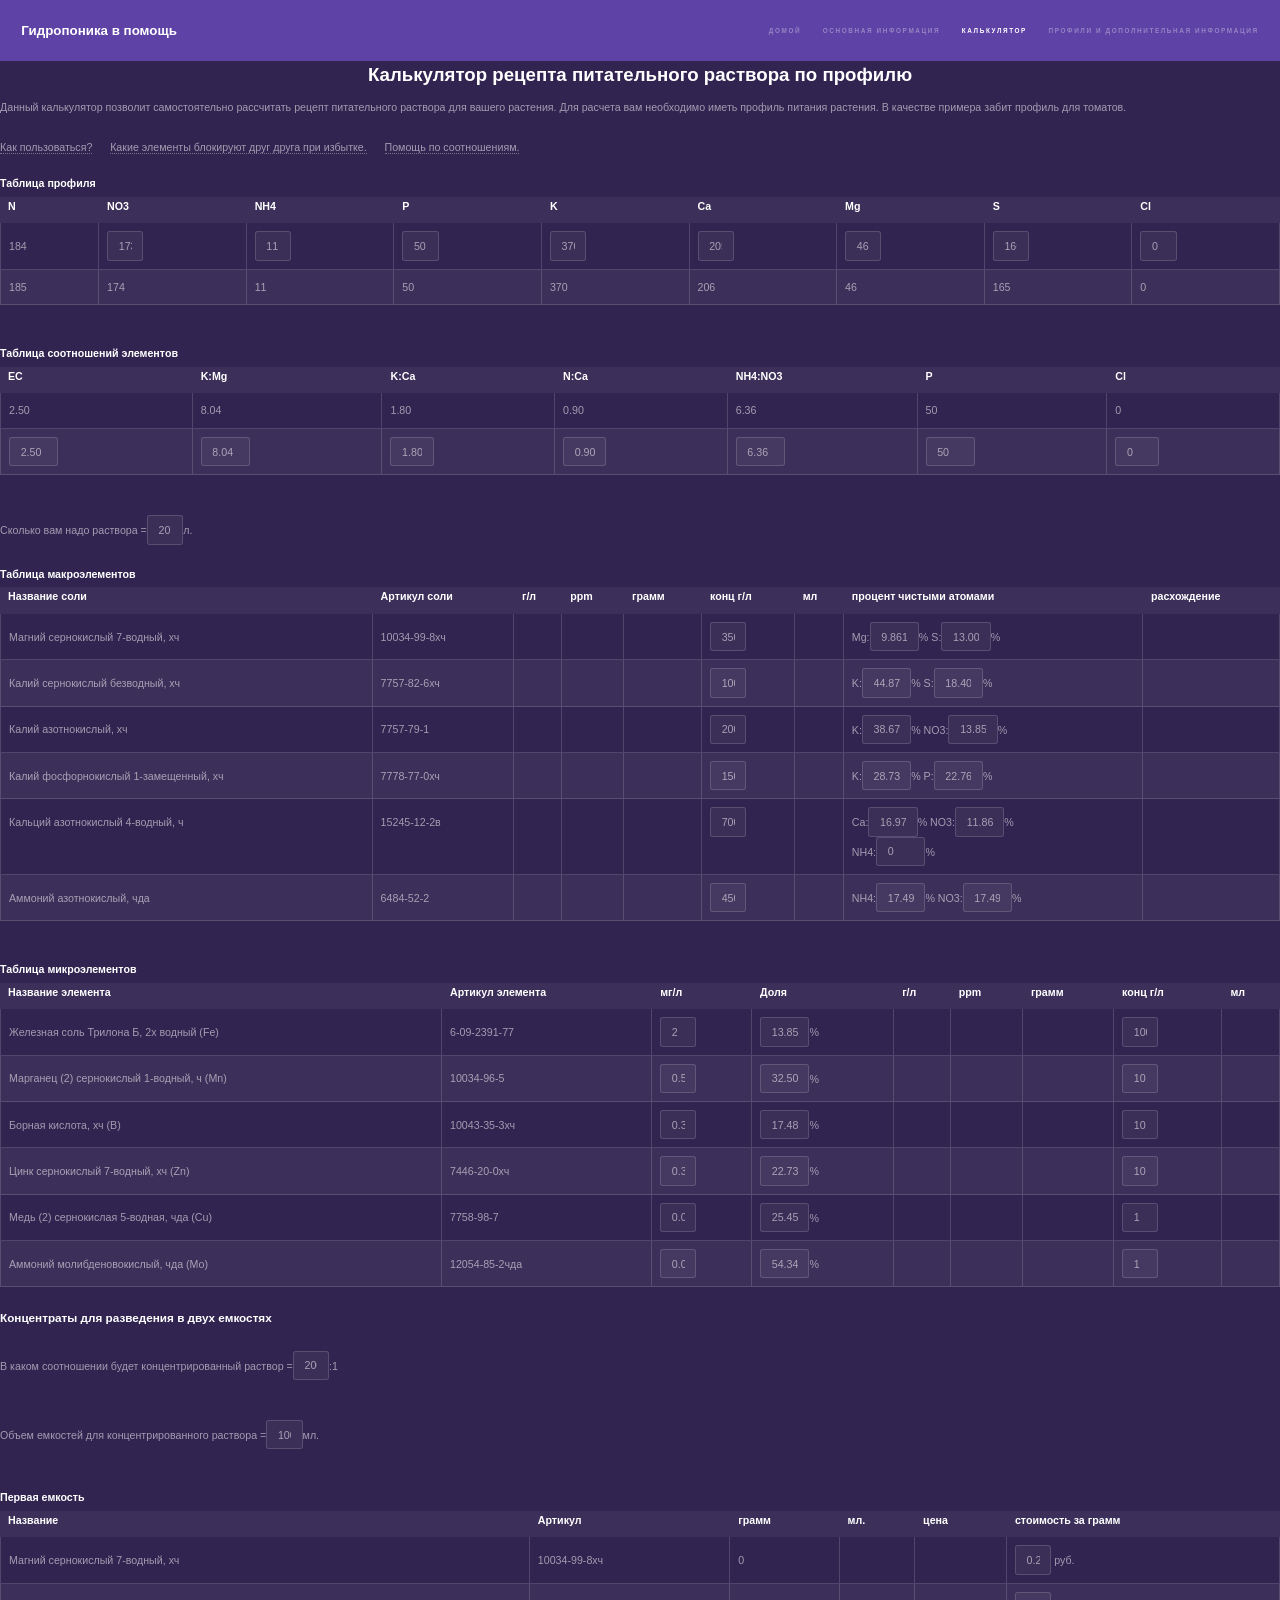
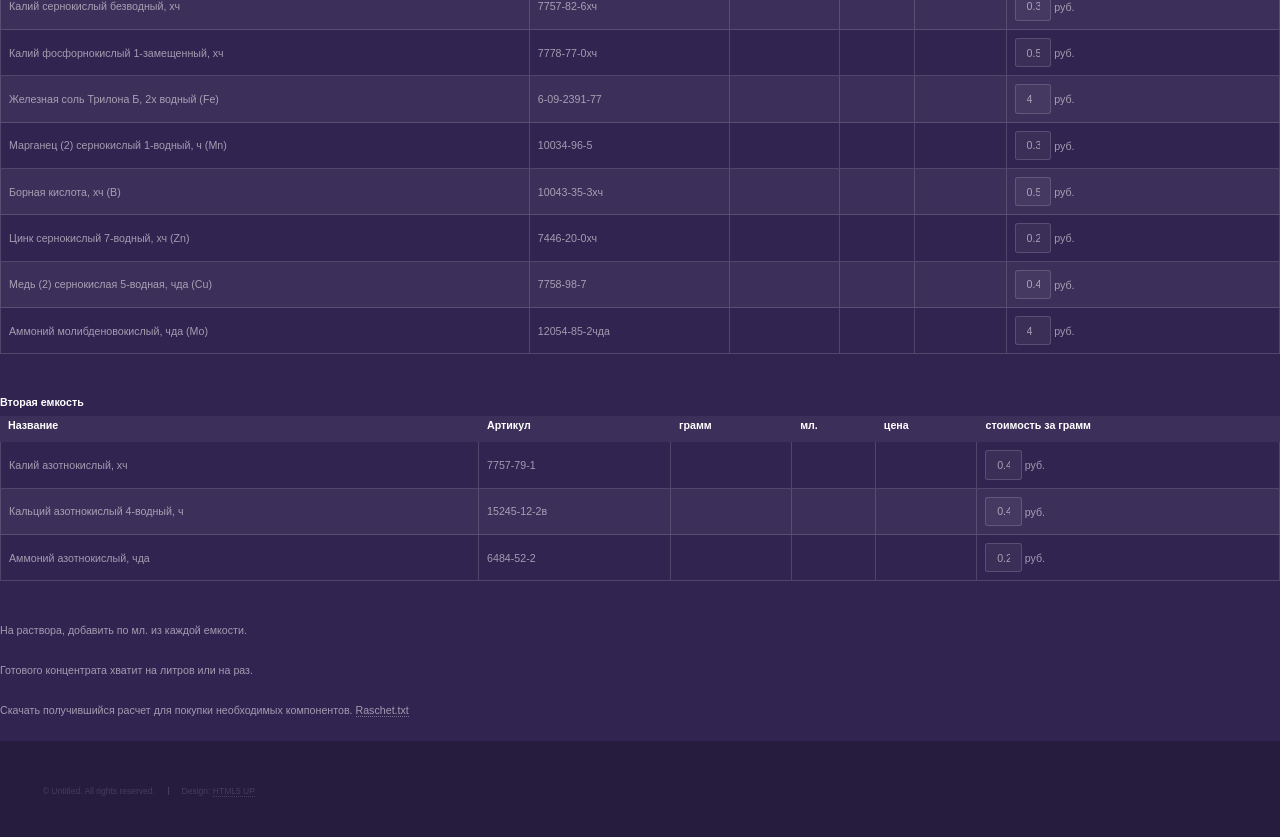
==== commit 73ee7fe1: "Update generic.html" ====
--- a/generic.html
+++ b/generic.html
@@ -26,7 +26,7 @@
 				</nav>
 			</header>
     <h2 align="center">Калькулятор рецепта питательного раствора по профилю</h2>
-		<p>Данный калькулятор позволит самостоятельно расчитать рецепт питательного раствора для вашего растения. Для расчета вам необходимо иметь профиль питания растения. В качестве примера забит профиль для томатов.</p>
+		<p>Данный калькулятор позволит самостоятельно рассчитать рецепт питательного раствора для вашего растения. Для расчета вам необходимо иметь профиль питания растения. В качестве примера забит профиль для томатов.</p>
 		<div>
 		<a onclick="hidetxt('div1'); return false;" href="#" rel="nofollow">Как пользоваться?</a>
 		<div style="display:none;" id="div1">
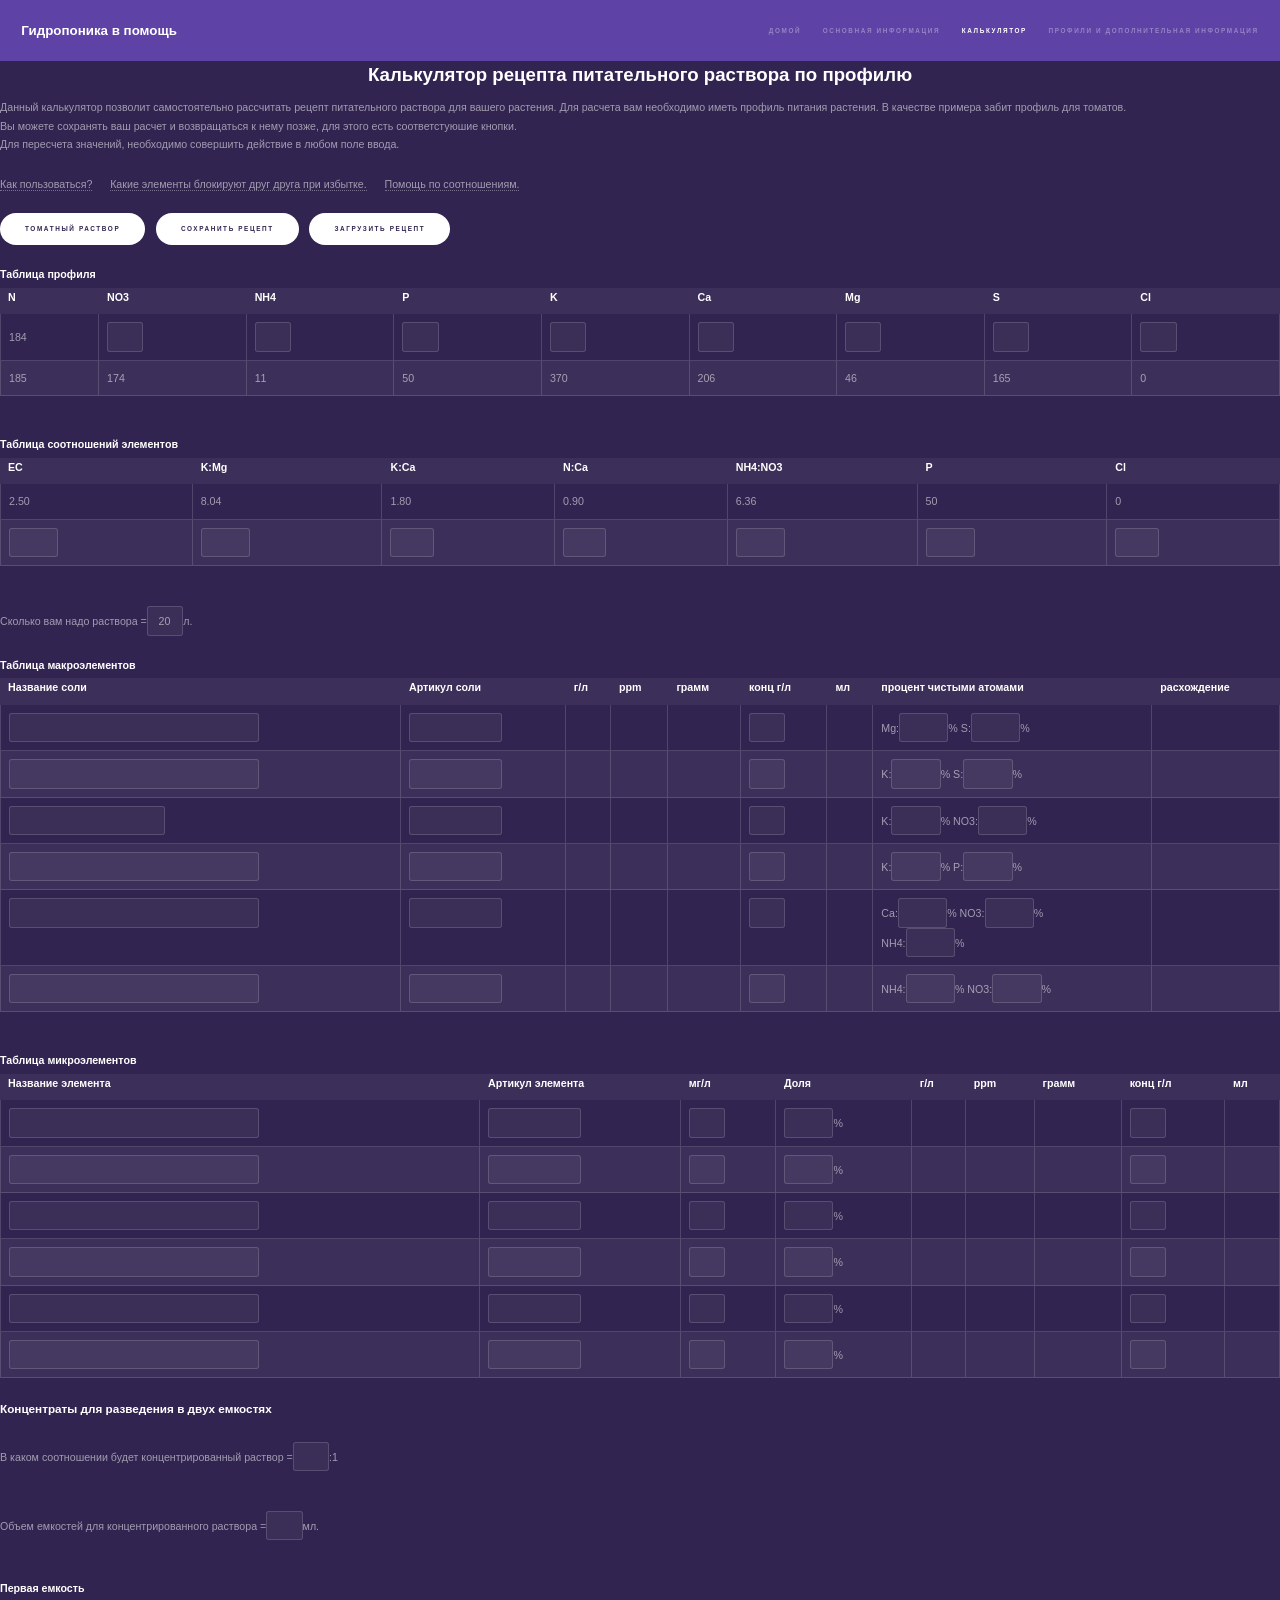
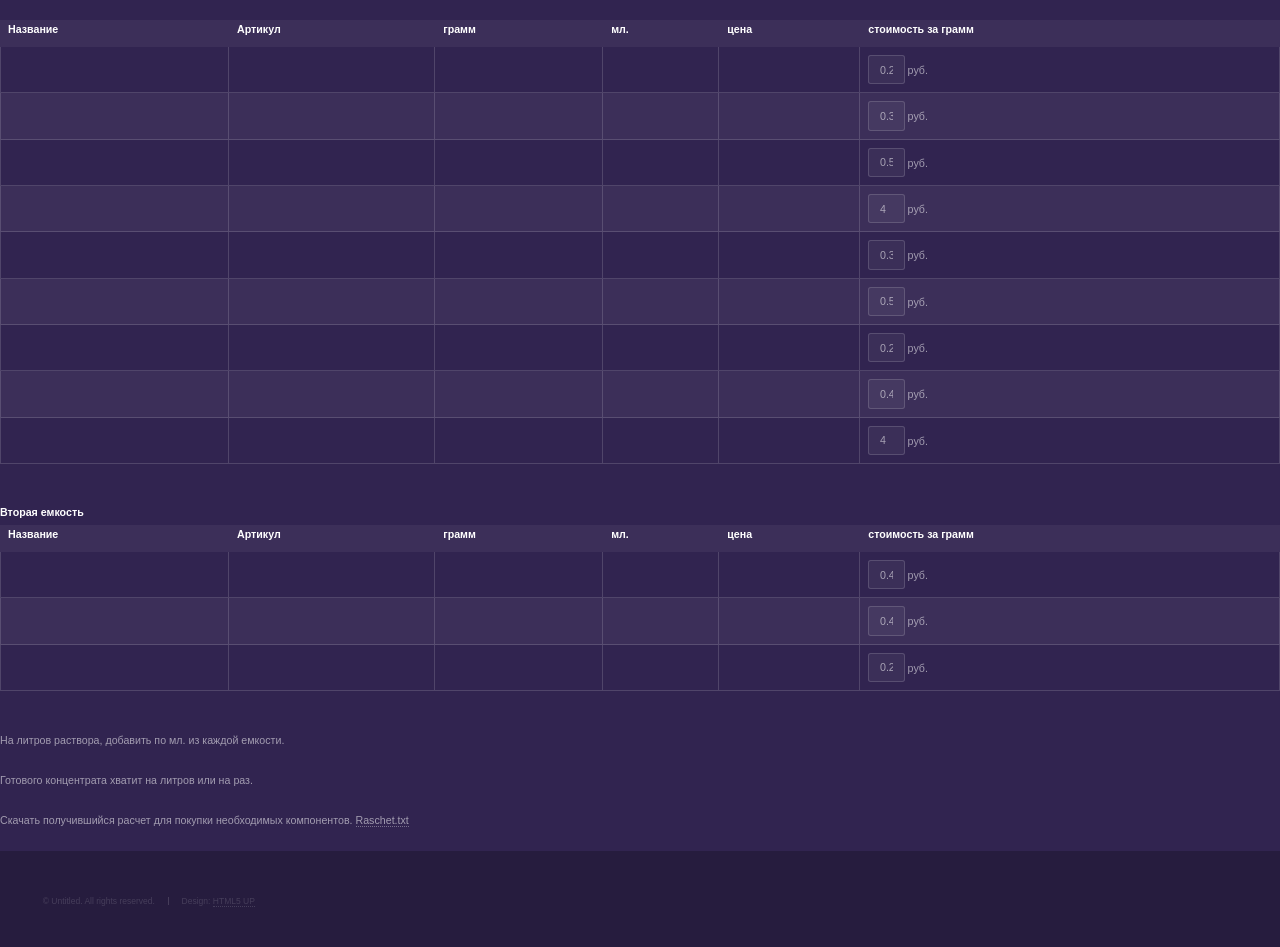
==== commit 82c63f89: "Добавлено сохранение расчета и стандартный раствор" ====
--- a/generic.html
+++ b/generic.html
@@ -26,7 +26,7 @@
 				</nav>
 			</header>
     <h2 align="center">Калькулятор рецепта питательного раствора по профилю</h2>
-		<p>Данный калькулятор позволит самостоятельно рассчитать рецепт питательного раствора для вашего растения. Для расчета вам необходимо иметь профиль питания растения. В качестве примера забит профиль для томатов.</p>
+		<p>Данный калькулятор позволит самостоятельно рассчитать рецепт питательного раствора для вашего растения. Для расчета вам необходимо иметь профиль питания растения. В качестве примера забит профиль для томатов. <br> Вы можете сохранять ваш расчет и возвращаться к нему позже, для этого есть соответстуюшие кнопки. <br> Для пересчета значений, необходимо совершить действие в любом поле ввода. </p>
 		<div>
 		<a onclick="hidetxt('div1'); return false;" href="#" rel="nofollow">Как пользоваться?</a>
 		<div style="display:none;" id="div1">
@@ -63,6 +63,11 @@
 		</div>
 		</div>
 		<br>
+		<ul class="actions">
+			<li><a onclick="def(value=1); return false;" href="#" class="button primary">Томатный раствор</a></li>
+			<li><a onclick="def(value=2); return false;" href="#" class="button primary">Сохранить рецепт</a></li>
+			<li><a onclick="def(value=3); return false;" href="#" class="button primary">Загрузить рецепт</a></li>
+		</ul>
 		<!-- Wrapper -->
 		<form oninput="nitroprofil()">
 		<h4>Таблица профиля</h4>
@@ -80,14 +85,14 @@
 		</tr>
 		<tr>
 		<td><span size="3" maxlength="3" id="Ni">184</span></td>
-		<td><input type="text" value="173" size="1" maxlength="3" id="NO3i"></td>
-		<td><input type="text" value="11" size="1" maxlength="2" id="NH4i"></td>
-		<td><input type="text" value="50" size="1" maxlength="2" id="Pi"></td>
-		<td><input type="text" value="370" size="1" maxlength="3" id="Ki"></td>
-		<td><input type="text" value="205" size="1" maxlength="3" id="Cai"></td>
-		<td><input type="text" value="46" size="1" maxlength="2" id="Mgi"></td>
-		<td><input type="text" value="166" size="1" maxlength="2" id="S"></td>
-		<td><input type="text" value="0" size="1" maxlength="2" id="Cl"></td>
+		<td><input type="text" size="1" maxlength="3" id="NO3i"></td>
+		<td><input type="text" size="1" maxlength="2" id="NH4i"></td>
+		<td><input type="text" size="1" maxlength="2" id="Pi"></td>
+		<td><input type="text" size="1" maxlength="3" id="Ki"></td>
+		<td><input type="text" size="1" maxlength="3" id="Cai"></td>
+		<td><input type="text" size="1" maxlength="2" id="Mgi"></td>
+		<td><input type="text" size="1" maxlength="2" id="S"></td>
+		<td><input type="text" size="1" maxlength="2" id="Cl"></td>
 		</tr>
 		<tr>
 		<td><span size="3" maxlength="1" id="Nk">185</span></td>
@@ -123,13 +128,13 @@
 		<td><span size="3" maxlength="3" id="Clo">0</span></td>
 		</tr>
 		<tr>
-		<td><input type="text" size="3" value="2.50" maxlength="4" id="ECK"></span></td>
-		<td><input type="text" size="3" value="8.04" maxlength="4" id="KMGK"></td>
-		<td><input type="text" size="2" value="1.80" maxlength="4" id="KCAK"></td>
-		<td><input type="text" size="2" value="0.90" maxlength="4" id="NCAK"></td>
-		<td><input type="text" size="3" value="6.36" maxlength="4" id="NH4NO3K"></td>
-		<td><input type="text" size="3" value="50" maxlength="4" id="PsoK"></td>
-		<td><input type="text" size="2" value="0" maxlength="4" id="CloK"></td>
+		<td><input type="text" size="3" maxlength="4" id="ECK"></span></td>
+		<td><input type="text" size="3" maxlength="4" id="KMGK"></td>
+		<td><input type="text" size="2" maxlength="4" id="KCAK"></td>
+		<td><input type="text" size="2" maxlength="4" id="NCAK"></td>
+		<td><input type="text" size="3" maxlength="4" id="NH4NO3K"></td>
+		<td><input type="text" size="3" maxlength="4" id="PsoK"></td>
+		<td><input type="text" size="2" maxlength="4" id="CloK"></td>
 		</tr>
 		</table>
 		<br>
@@ -148,69 +153,69 @@
 		<th>расхождение</th>
 		</tr>
 		<tr>
-		<td>Магний сернокислый 7-водный, хч</td>
-		<td>10034-99-8хч</td>
+		<td><input type="text" size="35" id="NazMg"></td>
+		<td><input type="text" size="10" id="ArtMg"></td>
 		<td><span id="Gl1"></span></td>
 		<td><span id="Ppm1"></span></td>
 		<td><span id="Gramm1"></span></td>
-		<td><input type="text" size="1" maxlength="4" value="350" id="Konc1"></td>
+		<td><input type="text" size="1" maxlength="4" id="Konc1"></td>
 		<td><span id="Ml1"></span></td>
-		<td>Mg:<input type="text" size="3" maxlength="7" value="9.8611" id="Mga">% S:<input type="text" size="3" maxlength="7" value="13.0095" id="Sma">%</td>
+		<td>Mg:<input type="text" size="3" maxlength="7" id="Mga">% S:<input type="text" size="3" maxlength="7" id="Sma">%</td>
 		<td><span id="Rash1"></span></td>
 		</tr>
 		<tr>
-		<td>Калий сернокислый безводный, хч</td>
-		<td>7757-82-6хч</td>
+		<td><input type="text" size="35" id="NazK"></td>
+		<td><input type="text" size="10" id="ArtK"></td>
 		<td><span id="Gl2"></span></td>
 		<td><span id="Ppm2"></span></td>
 		<td><span id="Gramm2"></span></td>
-		<td><input type="text" size="1" maxlength="4" value="100" id="Konc2"></td>
+		<td><input type="text" size="1" maxlength="4" id="Konc2"></td>
 		<td><span id="Ml2"></span></td>
-		<td>K:<input type="text" size="3" maxlength="7" value="44.8737" id="Ka">%  S:<input type="text" size="3" maxlength="7" value="18.4008" id="Ska">%</td>
+		<td>K:<input type="text" size="3" maxlength="7" id="Ka">%  S:<input type="text" size="3" maxlength="7" id="Ska">%</td>
 		<td><span id="Rash2"></span></td>
 		</tr>
 		<tr>
-		<td>Калий азотнокислый, хч</td>
-		<td>7757-79-1</td>
+		<td><input type="text" id="NazKn"></td>
+		<td><input type="text" size="10" id="ArtKn"></td>
 		<td><span id="Gl3"></span></td>
 		<td><span id="Ppm3"></span></td>
 		<td><span id="Gramm3"></span></td>
-		<td><input type="text" size="1" maxlength="4" value="200" id="Konc3"></td>
+		<td><input type="text" size="1" maxlength="4" id="Konc3"></td>
 		<td><span id="Ml3"></span></td>
-		<td>K:<input type="text" size="3" maxlength="7" value="38.6717" id="Kna">%  NO3:<input type="text" size="3" maxlength="7" value="13.8539" id="NO3ka">%</td>
+		<td>K:<input type="text" size="3" maxlength="7" id="Kna">%  NO3:<input type="text" size="3" maxlength="7" id="NO3ka">%</td>
 		<td><span id="Rash3"></span></td>
 		</tr>
 		<tr>
-		<td>Калий фосфорнокислый 1-замещенный, хч</td>
-		<td>7778-77-0хч</td>
+		<td><input type="text" size="35" id="NazKf"></td>
+		<td><input type="text" size="10" id="ArtKf"></td>
 		<td><span id="Gl4"></span></td>
 		<td><span id="Ppm4"></span></td>
 		<td><span id="Gramm4"></span></td>
-		<td><input type="text" size="1" maxlength="4" value="150" id="Konc4"></td>
+		<td><input type="text" size="1" maxlength="4" id="Konc4"></td>
 		<td><span id="Ml4"></span></td>
-		<td>K:<input type="text" size="3" maxlength="7" value="28.7307" id="Kpa">%  P:<input type="text" size="3" maxlength="7" value="22.7605" id="Pka">%</td>
+		<td>K:<input type="text" size="3" maxlength="7" id="Kpa">%  P:<input type="text" size="3" maxlength="7" id="Pka">%</td>
 		<td><span id="Rash4"></span></td>
 		</tr>
 		<tr>
-		<td>Кальций азотнокислый 4-водный, ч</td>
-		<td>15245-12-2в</td>
+		<td><input type="text" size="35" id="NazCa"></td>
+		<td><input type="text" size="10" id="ArtCa"></td>
 		<td><span id="Gl5"></span></td>
 		<td><span id="Ppm5"></span></td>
 		<td><span id="Gramm5"></span></td>
-		<td><input type="text" size="1" maxlength="4" value="700" id="Konc5"></td>
+		<td><input type="text" size="1" maxlength="4" id="Konc5"></td>
 		<td><span id="Ml5"></span></td>
-		<td>Ca:<input type="text" size="3" maxlength="7" value="16.9715" id="Caa">% NO3:<input type="text" size="3" maxlength="7" value="11.8626" id="NO3caa">% <br> NH4:<input type="text" size="3" maxlength="7" value="0" id="NH4caa">%</td>
+		<td>Ca:<input type="text" size="3" maxlength="7" id="Caa">% NO3:<input type="text" size="3" maxlength="7" id="NO3caa">% <br> NH4:<input type="text" size="3" maxlength="7" id="NH4caa">%</td>
 		<td><span id="Rash5"></span></td>
 		</tr>
 		<tr>
-		<td>Аммоний азотнокислый, чда</td>
-		<td>6484-52-2</td>
+		<td><input type="text" size="35" id="NazAm"></td>
+		<td><input type="text" size="10" id="ArtAm"></td>
 		<td><span id="Gl6"></span></td>
 		<td><span id="Ppm6"></span></td>
 		<td><span id="Gramm6"></span></td>
-		<td><input type="text" size="1" maxlength="4" value="450" id="Konc6"></td>
+		<td><input type="text" size="1" maxlength="4" id="Konc6"></td>
 		<td><span id="Ml6"></span></td>
-		<td>NH4:<input type="text" size="3" maxlength="7" value="17.4989" id="NH4a">% NO3:<input type="text" size="3" maxlength="7" value="17.4989" id="NO3nh4a">%</td>
+		<td>NH4:<input type="text" size="3" maxlength="7" id="NH4a">% NO3:<input type="text" size="3" maxlength="7" id="NO3nh4a">%</td>
 		<td><span id="Rash6"></span></td>
 		</tr>
 		</table>
@@ -229,79 +234,80 @@
 		<th>мл</th>
 		</tr>
 		<tr>
-		<td>Железная соль Трилона Б, 2х водный (Fe)</td>
-		<td>6-09-2391-77</td>
-		<td><input type="text" size="1" maxlength="4" value="2" id="Mgl1"></td>
-		<td><input type="text" size="3" maxlength="7" value="13.8547" id="Dol1">%</td>
+		<td><input type="text" size="35" id="NazFe"></td>
+		<td><input type="text" size="10" id="ArtFe"></td>
+		<td><input type="text" size="1" maxlength="4" id="Mgl1"></td>
+		<td><input type="text" size="3" maxlength="7" id="Dol1">%</td>
 		<td><span id="Gramlitr1"></span></td>
 		<td><span id="Ppmm1"></span></td>
 		<td><span id="Grams1"></span></td>
-		<td><input type="text" size="1" maxlength="7" value="100" id="Konc7"></td>
+		<td><input type="text" size="1" maxlength="7" id="Konc7"></td>
 		<td><span id="Milli1"></span></td>
 		</tr>
 		<tr>
-		<td>Марганец (2) сернокислый 1-водный, ч (Mn)</td>
-		<td>10034-96-5</td>
-		<td><input type="text" size="1" maxlength="4" value="0.55" id="Mgl2"></td>
-		<td><input type="text" size="3" maxlength="7" value="32.5047" id="Dol2">%</td>
+		<td><input type="text" size="35" id="NazMn"></td>
+		<td><input type="text" size="10" id="ArtMn"></td>
+		<td><input type="text" size="1" maxlength="4" id="Mgl2"></td>
+		<td><input type="text" size="3" maxlength="7" id="Dol2">%</td>
 		<td><span id="Gramlitr2"></span></td>
 		<td><span id="Ppmm2"></span></td>
 		<td><span id="Grams2"></span></td>
-		<td><input type="text" size="1" maxlength="7" value="10" id="Konc8"></td>
+		<td><input type="text" size="1" maxlength="7" id="Konc8"></td>
 		<td><span id="Milli2"></span></td>
 		</tr>
 		<tr>
-		<td>Борная кислота, хч (B)</td>
-		<td>10043-35-3хч</td>
-		<td><input type="text" size="1" maxlength="4" value="0.35" id="Mgl3"></td>
-		<td><input type="text" size="3" maxlength="7" value="17.4842" id="Dol3">%</td>
+		<td><input type="text" size="35" id="NazB"></td>
+		<td><input type="text" size="10" id="ArtB"></td>
+		<td><input type="text" size="1" maxlength="4" id="Mgl3"></td>
+		<td><input type="text" size="3" maxlength="7" id="Dol3">%</td>
 		<td><span id="Gramlitr3"></span></td>
 		<td><span id="Ppmm3"></span></td>
 		<td><span id="Grams3"></span></td>
-		<td><input type="text" size="1" maxlength="7" value="10" id="Konc9"></td>
+		<td><input type="text" size="1" maxlength="7" id="Konc9"></td>
 		<td><span id="Milli3"></span></td>
 		</tr>
 		<tr>
-		<td>Цинк сернокислый 7-водный, хч (Zn)</td>
-		<td>7446-20-0хч</td>
-		<td><input type="text" size="1" maxlength="4" value="0.33" id="Mgl4"></td>
-		<td><input type="text" size="3" maxlength="7" value="22.737" id="Dol4">%</td>
+		<td><input type="text" size="35" id="NazZn"></td>
+		<td><input type="text" size="10" id="ArtZn"></td>
+		<td><input type="text" size="1" maxlength="4" id="Mgl4"></td>
+		<td><input type="text" size="3" maxlength="7" id="Dol4">%</td>
 		<td><span id="Gramlitr4"></span></td>
 		<td><span id="Ppmm4"></span></td>
 		<td><span id="Grams4"></span></td>
-		<td><input type="text" size="1" maxlength="7" value="10" id="Konc10"></td>
+		<td><input type="text" size="1" maxlength="7" id="Konc10"></td>
 		<td><span id="Milli4"></span></td>
 		</tr>
 		<tr>
-		<td>Медь (2) сернокислая 5-водная, чда (Cu)</td>
-		<td>7758-98-7</td>
-		<td><input type="text" size="1" maxlength="4" value="0.05" id="Mgl5"></td>
-		<td><input type="text" size="3" maxlength="7" value="25.4505" id="Dol5">%</td>
+		<td><input type="text" size="35" id="NazCu"></td>
+		<td><input type="text" size="10" id="ArtCu"></td>
+		<td><input type="text" size="1" maxlength="4" id="Mgl5"></td>
+		<td><input type="text" size="3" maxlength="7" id="Dol5">%</td>
 		<td><span id="Gramlitr5"></span></td>
 		<td><span id="Ppmm5"></span></td>
 		<td><span id="Grams5"></span></td>
-		<td><input type="text" size="1" maxlength="7" value="1" id="Konc11"></td>
+		<td><input type="text" size="1" maxlength="7" id="Konc11"></td>
 		<td><span id="Milli5"></span></td>
 		</tr>
 		<tr>
-		<td>Аммоний молибденовокислый, чда (Mo)</td>
-		<td>12054-85-2чда</td>
-		<td><input type="text" size="1" maxlength="4" value="0.05" id="Mgl6"></td>
-		<td><input type="text" size="3" maxlength="7" value="54.3464" id="Dol6">%</td>
+		<td><input type="text" size="35" id="NazMo"></td>
+		<td><input type="text" size="10" id="ArtMo"></td>
+		<td><input type="text" size="1" maxlength="4" id="Mgl6"></td>
+		<td><input type="text" size="3" maxlength="7" id="Dol6">%</td>
 		<td><span id="Gramlitr6"></span></td>
 		<td><span id="Ppmm6"></span></td>
 		<td><span id="Grams6"></span></td>
-		<td><input type="text" size="1" maxlength="7" value="1" id="Konc12"></td>
+		<td><input type="text" size="1" maxlength="7" id="Konc12"></td>
 		<td><span id="Milli6"></span></td>
 		</tr>
 		</table>
 		<h3>Концентраты для разведения в двух емкостях</h3>
 		<br>
-		<p>В каком соотношении будет концентрированный раствор =<input type="text" value="200" size="1" maxlength="4" id="Koncentrat">:1</p>
-		<br>
-		<p> Объем емкостей для концентрированного раствора =<input type="text" value="1000" size="1" maxlength="4" id="Volkoncentrat">мл.</p>
+		<p>В каком соотношении будет концентрированный раствор =<input type="text" size="1" maxlength="4" id="Koncentrat">:1</p>
+		<br>
+		<p> Объем емкостей для концентрированного раствора =<input type="text" size="1" maxlength="4" id="Volkoncentrat">мл.</p>
 		<br>
 		<h4>Первая емкость</h4>
+		<br>
 		<table class="alt">
 			<tr>
 				<th>Название</th>
@@ -312,72 +318,72 @@
 				<th>стоимость за грамм</th>
 			</tr>
 			<tr>
-				<td>Магний сернокислый 7-водный, хч</td>
-				<td>10034-99-8хч</td>
-				<td><span id="Gramkonc1">0</span></td>
+				<td><span id="NazMgr"></span></td>
+				<td><span id="ArtMgr"></span></td>
+				<td><span id="Gramkonc1"></span></td>
 				<td><span id="Millikonc1"></span></td>
 				<td><span id="Price1"></span></td>
 				<td><input type="text" size="1" maxlength="7" value="0.2" id="Priceg1"> руб.</td>
 			</tr>
 			<tr>
-				<td>Калий сернокислый безводный, хч</td>
-				<td>7757-82-6хч</td>
+				<td><span id="NazKr"></span></td>
+				<td><span id="ArtKr"></span></td>
 				<td><span id="Gramkonc2"></span></td>
 				<td><span id="Millikonc2"></span></td>
 				<td><span id="Price2"></span></td>
 				<td><input type="text" size="1" maxlength="7" value="0.32" id="Priceg2"> руб.</td>
 			</tr>
 			<tr>
-				<td>Калий фосфорнокислый 1-замещенный, хч</td>
-				<td>7778-77-0хч</td>
+				<td><span id="NazKfr"></span></td>
+				<td><span id="ArtKfr"></span></td>
 				<td><span id="Gramkonc3"></span></td>
 				<td><span id="Millikonc3"></span></td>
 				<td><span id="Price3"></span></td>
 				<td><input type="text" size="1" maxlength="7" value="0.5" id="Priceg3"> руб.</td>
 			</tr>
 			<tr>
-				<td>Железная соль Трилона Б, 2х водный (Fe)</td>
-				<td>6-09-2391-77</td>
+				<td><span id="NazFer"></span></td>
+				<td><span id="ArtFer"></span></td>
 				<td><span id="Gramkonc4"></span></td>
 				<td><span id="Millikonc4"></span></td>
 				<td><span id="Price4"></span></td>
 				<td><input type="text" size="1" maxlength="7" value="4" id="Priceg4"> руб.</td>
 			</tr>
 			<tr>
-				<td>Марганец (2) сернокислый 1-водный, ч (Mn)</td>
-				<td>10034-96-5</td>
+				<td><span id="NazMnr"></span></td>
+				<td><span id="ArtMnr"></span></td>
 				<td><span id="Gramkonc5"></span></td>
 				<td><span id="Millikonc5"></span></td>
 				<td><span id="Price5"></span></td>
 				<td><input type="text" size="1" maxlength="7" value="0.3" id="Priceg5"> руб.</td>
 			</tr>
 			<tr>
-				<td>Борная кислота, хч (B)</td>
-				<td>10043-35-3хч</td>
+				<td><span id="NazBrr"></span></td>
+				<td><span id="ArtBrr"></span></td>
 				<td><span id="Gramkonc6"></span></td>
 				<td><span id="Millikonc6"></span></td>
 				<td><span id="Price6"></span></td>
 				<td><input type="text" size="1" maxlength="7" value="0.5" id="Priceg6"> руб.</td>
 			</tr>
 			<tr>
-				<td>Цинк сернокислый 7-водный, хч (Zn)</td>
-				<td>7446-20-0хч</td>
+				<td><span id="NazZnr"></span></td>
+				<td><span id="ArtZnr"></span></td>
 				<td><span id="Gramkonc7"></span></td>
 				<td><span id="Millikonc7"></span></td>
 				<td><span id="Price7"></span></td>
 				<td><input type="text" size="1" maxlength="7" value="0.2" id="Priceg7"> руб.</td>
 			</tr>
 			<tr>
-				<td>Медь (2) сернокислая 5-водная, чда (Cu)</td>
-				<td>7758-98-7</td>
+				<td><span id="NazCur"></span></td>
+				<td><span id="ArtCur"></span></td>
 				<td><span id="Gramkonc8"></span></td>
 				<td><span id="Millikonc8"></span></td>
 				<td><span id="Price8"></span></td>
 				<td><input type="text" size="1" maxlength="7" value="0.4" id="Priceg8"> руб.</td>
 			</tr>
 			<tr>
-				<td>Аммоний молибденовокислый, чда (Mo)</td>
-				<td>12054-85-2чда</td>
+				<td><span id="NazMor"></span></td>
+				<td><span id="ArtMor"></span></td>
 				<td><span id="Gramkonc9"></span></td>
 				<td><span id="Millikonc9"></span></td>
 				<td><span id="Price9"></span></td>
@@ -396,24 +402,24 @@
 				<th>стоимость за грамм</th>
 			</tr>
 			<tr>
-				<td>Калий азотнокислый, хч</td>
-				<td>7757-79-1</td>
+				<td><span id="NazKnr"></span></td>
+				<td><span id="ArtKnr"></span></td>
 				<td><span id="Gramkonc10"></span></td>
 				<td><span id="Millikonc10"></span></td>
 				<td><span id="Price10"></span></td>
 				<td><input type="text" size="1" maxlength="7" value="0.4" id="Priceg10"> руб.</td>
 			</tr>
 			<tr>
-				<td>Кальций азотнокислый 4-водный, ч</td>
-				<td>15245-12-2в</td>
+				<td><span id="NazCar"></span></td>
+				<td><span id="ArtCar"></span></td>
 				<td><span id="Gramkonc11"></span></td>
 				<td><span id="Millikonc11"></span></td>
 				<td><span id="Price11"></span></td>
 				<td><input type="text" size="1" maxlength="7" value="0.4" id="Priceg11"> руб.</td>
 			</tr>
 			<tr>
-				<td>Аммоний азотнокислый, чда</td>
-				<td>6484-52-2</td>
+				<td><span id="NazAmr"></span></td>
+				<td><span id="ArtAmr"></span></td>
 				<td><span id="Gramkonc12"></span></td>
 				<td><span id="Millikonc12"></span></td>
 				<td><span id="Price12"></span></td>
@@ -421,10 +427,11 @@
 			</tr>
 		</table>
 		<br>
-		<p> На <span id="Volume"></span> раствора, добавить по <span id="Rashod"></span> мл. из каждой емкости.</p>
+		<p> На <span id="Volume"></span> литров раствора, добавить по <span id="Rashod"></span> мл. из каждой емкости.</p>
 		<p> Готового концентрата хватит на <span id="Litre"></span> литров или на <span id="Razi"></span> раз.</p>
 		<p> Скачать получившийся расчет для покупки необходимых компонентов. <a download="Raschet.txt" id="test" href="#">Raschet.txt</a></p>
 		<script src="assets/js/calculator.js"></script>
+		<script src="assets/js/def.js"></script>
 				</form>
 				<!-- Footer -->
 			<footer id="footer" class="wrapper alt">
